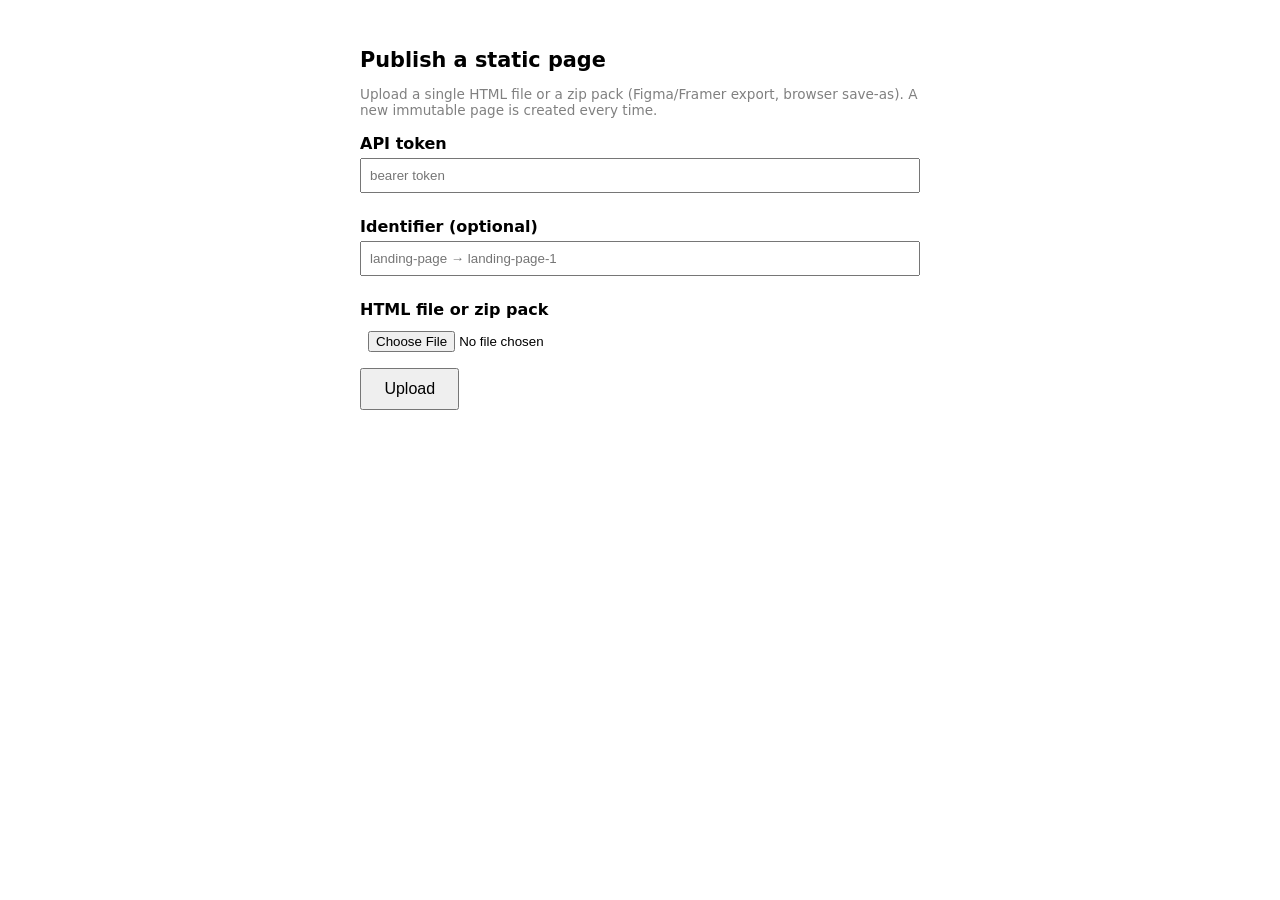
==== internal/serve/static/index.html @ a64ef429 "Page, a static html hosting" ====
<!doctype html>
<html lang="en">
<head>
<meta charset="utf-8">
<meta name="viewport" content="width=device-width, initial-scale=1">
<title>Static pages — upload</title>
<style>
  :root { color-scheme: light dark; }
  body { font-family: -apple-system, system-ui, sans-serif; max-width: 560px;
         margin: 3rem auto; padding: 0 1rem; }
  h1 { font-size: 1.3rem; }
  label { display: block; margin: 1rem 0 .3rem; font-weight: 600; }
  input[type=text], input[type=file] { width: 100%; box-sizing: border-box;
         padding: .5rem; margin-bottom: .5rem; }
  button { padding: .6rem 1.4rem; font-size: 1rem; cursor: pointer; }
  #result { margin-top: 1.5rem; padding: 1rem; border-radius: 6px; display: none; }
  .ok { background: #e6f6e6; } .err { background: #fbe9e9; }
  .hint { color: gray; font-size: .85rem; }
</style>
</head>
<body>
<h1>Publish a static page</h1>
<p class="hint">Upload a single HTML file or a zip pack (Figma/Framer export, browser save-as).
A new immutable page is created every time.</p>

<label for="token">API token</label>
<input type="text" id="token" placeholder="bearer token">

<label for="identifier">Identifier (optional)</label>
<input type="text" id="identifier" placeholder="landing-page → landing-page-1">

<label for="file">HTML file or zip pack</label>
<input type="file" id="file" accept=".html,.htm,.zip">

<button id="go">Upload</button>
<div id="result"></div>

<script>
const $ = id => document.getElementById(id);
const result = $("result");
$("token").value = localStorage.getItem("sp-token") || "";
$("go").onclick = async () => {
  const token = $("token").value.trim();
  localStorage.setItem("sp-token", token);
  const file = $("file").files[0];
  result.className = ""; result.style.display = "block";
  if (!file) { result.classList.add("err"); result.textContent = "Choose a file first."; return; }
  const fd = new FormData();
  fd.append("file", file);
  if ($("identifier").value.trim()) fd.append("identifier", $("identifier").value.trim());
  $("go").disabled = true; $("go").textContent = "Uploading…";
  try {
    const res = await fetch("/api/pages", {
      method: "POST",
      headers: { "Authorization": "Bearer " + token },
      body: fd,
    });
    const body = await res.json().catch(() => ({}));
    if (res.status === 201) {
      result.classList.add("ok");
      result.innerHTML = "Published: <a href='" + body.url + "'>" + body.slug + "</a>";
    } else {
      result.classList.add("err");
      result.textContent = "Error " + res.status + ": " + (body.error || res.statusText || "upload failed");
    }
  } catch (e) {
    result.classList.add("err"); result.textContent = "Upload failed: " + e;
  } finally {
    $("go").disabled = false; $("go").textContent = "Upload";
  }
};
</script>
</body>
</html>
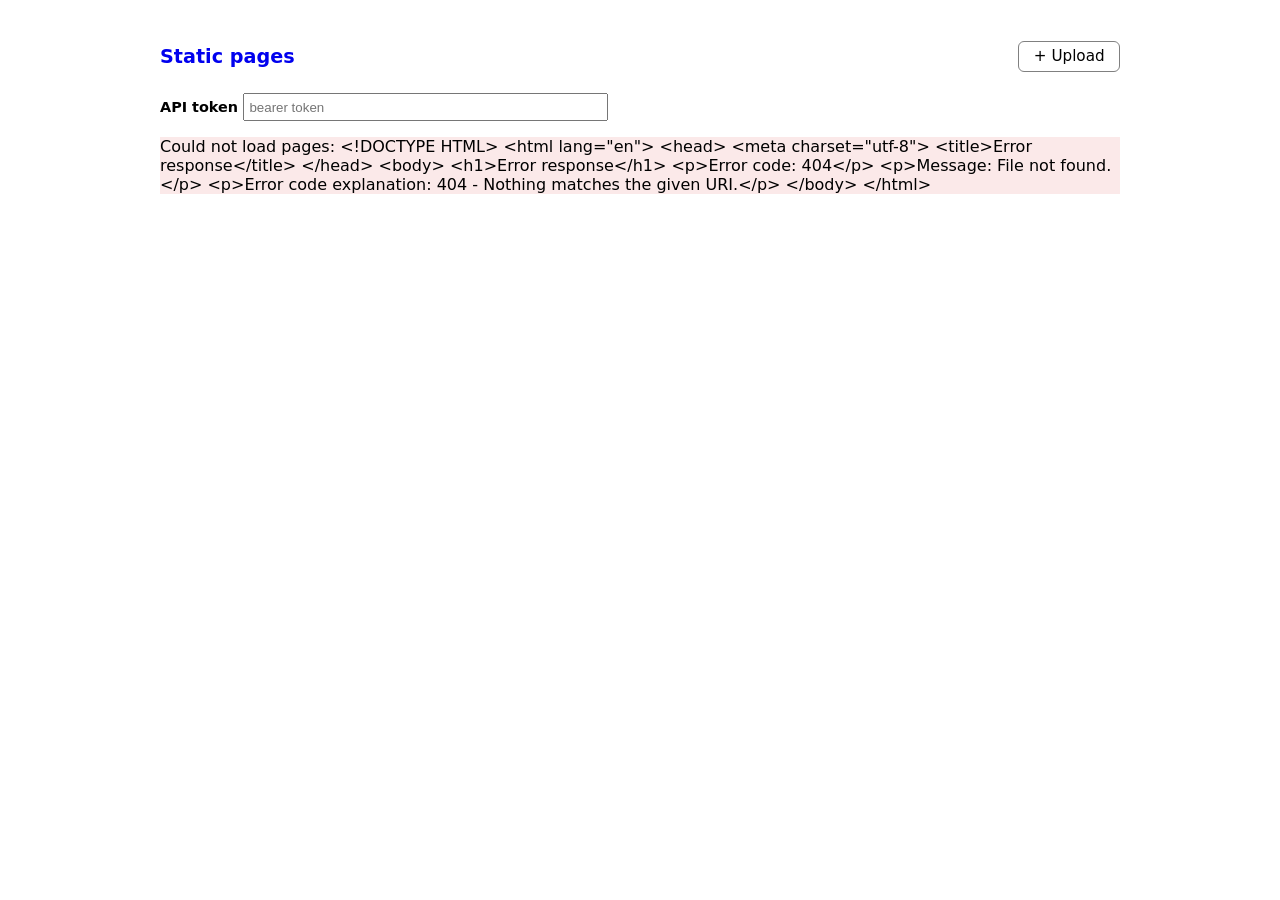
==== commit 59ad7f10: "feat: page management — list/delete APIs, delete lifecycle, management UI - GET /api/pages: paginate" ====
--- a/internal/serve/static/index.html
+++ b/internal/serve/static/index.html
@@ -3,72 +3,341 @@
 <head>
 <meta charset="utf-8">
 <meta name="viewport" content="width=device-width, initial-scale=1">
-<title>Static pages — upload</title>
+<title>Static pages — manage</title>
 <style>
   :root { color-scheme: light dark; }
-  body { font-family: -apple-system, system-ui, sans-serif; max-width: 560px;
-         margin: 3rem auto; padding: 0 1rem; }
-  h1 { font-size: 1.3rem; }
+  body { font-family: -apple-system, system-ui, sans-serif; max-width: 960px;
+         margin: 2rem auto; padding: 0 1rem; }
+  h1 { font-size: 1.2rem; display: inline; }
+  h1 a { text-decoration: none; }
+  header { display: flex; align-items: center; gap: 1rem; flex-wrap: wrap;
+           margin-bottom: .75rem; }
+  header .spacer { flex: 1; }
+  .btn { display: inline-block; padding: .35rem .9rem; font-size: .95rem;
+         cursor: pointer; border: 1px solid gray; border-radius: 6px;
+         background: transparent; color: inherit; text-decoration: none; }
+  .btn.danger { border-color: #c0392b; color: #c0392b; }
+  button:disabled { opacity: .45; cursor: not-allowed; }
+  #authrow { margin: .4rem 0 1rem; font-size: .9rem; }
+  #authrow input { width: 22rem; max-width: 60vw; padding: .3rem; }
+  #authmsg { color: #c0392b; margin-left: .5rem; }
+  #flash { margin: .5rem 0; padding: .6rem 1rem; border-radius: 6px;
+           background: #fbe9e9; color: #7a1f16; display: none; }
+  table { border-collapse: collapse; width: 100%; font-size: .93rem; }
+  th, td { text-align: left; padding: .45rem .6rem; border-bottom: 1px solid #8884; }
+  td.num, th.num { text-align: right; }
+  td.actions { text-align: right; white-space: nowrap; }
+  td.actions .btn { margin-left: .35rem; }
+  .badge { display: inline-block; padding: .1rem .55rem; border-radius: 99px;
+           font-size: .8rem; border: 1px solid #8888; }
+  .badge.live { background: #e6f6e6; border-color: #3a7d3a; color: #1d561d; }
+  .badge.parked { background: #eee; border-color: #888; color: #444; }
+  .badge.transient { background: #fdf3d7; border-color: #b8860b; color: #7a5a07; }
+  .muted { color: gray; font-size: .85rem; }
+  .err { background: #fbe9e9; }
+  .ok { background: #e6f6e6; }
+  #result { margin-top: 1.25rem; padding: 1rem; border-radius: 6px; display: none; }
   label { display: block; margin: 1rem 0 .3rem; font-weight: 600; }
-  input[type=text], input[type=file] { width: 100%; box-sizing: border-box;
-         padding: .5rem; margin-bottom: .5rem; }
-  button { padding: .6rem 1.4rem; font-size: 1rem; cursor: pointer; }
-  #result { margin-top: 1.5rem; padding: 1rem; border-radius: 6px; display: none; }
-  .ok { background: #e6f6e6; } .err { background: #fbe9e9; }
-  .hint { color: gray; font-size: .85rem; }
+  input[type=text], input[type=file], select { padding: .4rem; }
+  #identifier, #file { width: 100%; box-sizing: border-box; margin-bottom: .5rem; }
+  nav.pager { margin-top: .8rem; display: flex; gap: .75rem; align-items: center; }
+  dl.meta { display: grid; grid-template-columns: max-content 1fr; gap: .25rem 1.25rem; }
+  dl.meta dt { color: gray; }
+  dl.meta dd { margin: 0; }
 </style>
 </head>
 <body>
-<h1>Publish a static page</h1>
-<p class="hint">Upload a single HTML file or a zip pack (Figma/Framer export, browser save-as).
-A new immutable page is created every time.</p>
-
-<label for="token">API token</label>
-<input type="text" id="token" placeholder="bearer token">
-
-<label for="identifier">Identifier (optional)</label>
-<input type="text" id="identifier" placeholder="landing-page → landing-page-1">
-
-<label for="file">HTML file or zip pack</label>
-<input type="file" id="file" accept=".html,.htm,.zip">
-
-<button id="go">Upload</button>
-<div id="result"></div>
+<header>
+  <h1><a href="#/">Static pages</a></h1>
+  <span class="spacer"></span>
+  <a class="btn" href="#/upload">+ Upload</a>
+</header>
+
+<div id="authrow">
+  <label for="token" style="display:inline">API token</label>
+  <input type="text" id="token" placeholder="bearer token" autocomplete="off">
+  <span id="authmsg"></span>
+</div>
+<div id="flash"></div>
+<main id="view"></main>
 
 <script>
-const $ = id => document.getElementById(id);
-const result = $("result");
+const $ = (id) => document.getElementById(id);
+const view = $("view");
+const PAGE_SIZE = 50;
+const TRANSIENT = new Set(["parking", "unparking", "deleting"]);
+let listState = { offset: 0, status: "" };
+
 $("token").value = localStorage.getItem("sp-token") || "";
-$("go").onclick = async () => {
-  const token = $("token").value.trim();
-  localStorage.setItem("sp-token", token);
-  const file = $("file").files[0];
-  result.className = ""; result.style.display = "block";
-  if (!file) { result.classList.add("err"); result.textContent = "Choose a file first."; return; }
-  const fd = new FormData();
-  fd.append("file", file);
-  if ($("identifier").value.trim()) fd.append("identifier", $("identifier").value.trim());
-  $("go").disabled = true; $("go").textContent = "Uploading…";
-  try {
-    const res = await fetch("/api/pages", {
-      method: "POST",
-      headers: { "Authorization": "Bearer " + token },
-      body: fd,
-    });
-    const body = await res.json().catch(() => ({}));
-    if (res.status === 201) {
-      result.classList.add("ok");
-      result.innerHTML = "Published: <a href='" + body.url + "'>" + body.slug + "</a>";
-    } else {
-      result.classList.add("err");
-      result.textContent = "Error " + res.status + ": " + (body.error || res.statusText || "upload failed");
-    }
-  } catch (e) {
-    result.classList.add("err"); result.textContent = "Upload failed: " + e;
-  } finally {
-    $("go").disabled = false; $("go").textContent = "Upload";
+let authRequired = false;
+$("token").oninput = () => {
+  localStorage.setItem("sp-token", $("token").value.trim());
+  setAuthMsg("");
+  // After a 401 sent us here, entering a token re-loads the current view
+  // so the user isn't left staring at the empty page that prompted them.
+  if (authRequired && $("token").value.trim()) {
+    authRequired = false;
+    route();
   }
 };
+
+function setAuthMsg(msg) { $("authmsg").textContent = msg; }
+function flash(msg) {
+  const el = $("flash");
+  el.textContent = msg;
+  el.style.display = msg ? "block" : "none";
+}
+function esc(s) {
+  return String(s).replace(/[&<>"']/g, (c) => ({
+    "&": "&amp;", "<": "&lt;", ">": "&gt;", '"': "&quot;", "'": "&#39;",
+  }[c]));
+}
+function fmtBytes(n) {
+  if (n < 1024) return n + " B";
+  if (n < 1048576) return (n / 1024).toFixed(1) + " KB";
+  return (n / 1048576).toFixed(1) + " MB";
+}
+function fmtTime(iso) { return new Date(iso).toLocaleString(); }
+
+// api issues the request with the stored token; a 401 prompts for the token
+// instead of rendering an empty view.
+async function api(path, opts = {}) {
+  const headers = Object.assign({}, opts.headers || {});
+  const tok = localStorage.getItem("sp-token");
+  if (tok) headers["Authorization"] = "Bearer " + tok;
+  const res = await fetch(path, Object.assign({}, opts, { headers }));
+  if (res.status === 401) {
+    authRequired = true;
+    setAuthMsg("A valid API token is required.");
+    throw new Error("unauthorized");
+  }
+  return res;
+}
+
+async function errText(res) {
+  const body = await res.text();
+  try { return JSON.parse(body).error || body || res.statusText; }
+  catch { return body || res.statusText; }
+}
+
+function badge(status) {
+  const cls = TRANSIENT.has(status) ? "transient" : status;
+  const suffix = TRANSIENT.has(status) ? "…" : "";
+  return `<span class="badge ${cls}">${esc(status)}${suffix}</span>`;
+}
+
+// actionRow renders the park/unpark/delete buttons for a settled page; a page
+// mid-transition shows no actions (nothing can run while it moves). Delete
+// always lands back on the list — the deleted page has no detail to stay on.
+function actionRow(p) {
+  if (TRANSIENT.has(p.status)) return "";
+  const slug = esc(p.slug);
+  const parkBtn = p.status === "live"
+    ? `<button class="btn" data-act="park" data-slug="${slug}">Park</button>` : "";
+  const unparkBtn = p.status === "parked"
+    ? `<button class="btn" data-act="unpark" data-slug="${slug}">Unpark</button>` : "";
+  const delBtn = `<button class="btn danger" data-act="delete" data-slug="${slug}">Delete</button>`;
+  return parkBtn + unparkBtn + delBtn;
+}
+
+// bindActions wires the data-act buttons inside el. Park/unpark refresh the
+// view from the API response; delete confirms first, then navigates per
+// data-after. Conflicts (409) surface their message instead of failing mute.
+function bindActions(el, refresh) {
+  el.querySelectorAll("button[data-act]").forEach((btn) => {
+    btn.onclick = async () => {
+      const slug = btn.dataset.slug;
+      const act = btn.dataset.act;
+      flash("");
+      btn.disabled = true;
+      try {
+        if (act === "delete") {
+          if (!confirm(`Delete ${slug} permanently? Its pages, assets and metadata are removed.`)) {
+            btn.disabled = false;
+            return;
+          }
+          const res = await api("/api/pages/" + encodeURIComponent(slug), { method: "DELETE" });
+          if (!res.ok) throw new Error(await errText(res));
+          // Same-hash assignment doesn't fire hashchange: only navigate
+          // when it actually changes, else re-render in place.
+          if (location.hash === "#/" || location.hash === "") route();
+          else location.hash = "#/";
+          return;
+        }
+        const res = await api(`/api/pages/${encodeURIComponent(slug)}/${act}`, { method: "POST" });
+        if (!res.ok) throw new Error(await errText(res));
+        await refresh();
+      } catch (e) {
+        flash("Error: " + e.message);
+        btn.disabled = false;
+      }
+    };
+  });
+}
+
+async function renderList() {
+  view.innerHTML = "<p class='muted'>Loading…</p>";
+  const q = new URLSearchParams({ limit: PAGE_SIZE });
+  if (listState.offset) q.set("offset", listState.offset);
+  if (listState.status) q.set("status", listState.status);
+  let data;
+  try {
+    const res = await api("/api/pages?" + q.toString());
+    if (!res.ok) throw new Error(await errText(res));
+    data = await res.json();
+    setAuthMsg("");
+  } catch (e) {
+    if (e.message === "unauthorized") { view.innerHTML = ""; return; }
+    view.innerHTML = `<p class="err">Could not load pages: ${esc(e.message)}</p>`;
+    return;
+  }
+
+  const rows = data.pages.map((p) => `
+    <tr>
+      <td><a href="#/p/${esc(encodeURIComponent(p.slug))}">${esc(p.slug)}</a>
+          <div class="muted">${esc(p.identifier)}</div></td>
+      <td>${badge(p.status)}</td>
+      <td class="num">${fmtBytes(p.total_bytes)}</td>
+      <td class="num">${p.asset_count}</td>
+      <td>${fmtTime(p.created_at)}</td>
+      <td class="actions">
+        ${p.status === "live" ? `<a class="btn" href="${esc(p.url)}" target="_blank">Open</a>` : ""}
+        ${actionRow(p)}
+      </td>
+    </tr>`).join("");
+
+  const from = data.total === 0 ? 0 : listState.offset + 1;
+  const to = Math.min(listState.offset + PAGE_SIZE, data.total);
+  view.innerHTML = `
+    <p>
+      <label for="statusfilter" style="display:inline">Status</label>
+      <select id="statusfilter">
+        ${["", "live", "parked", "parking", "unparking", "deleting"].map((s) =>
+          `<option value="${s}" ${s === listState.status ? "selected" : ""}>${s || "all"}</option>`).join("")}
+      </select>
+    </p>
+    <table>
+      <thead><tr><th>Page</th><th>Status</th><th class="num">Size</th>
+        <th class="num">Assets</th><th>Created</th><th></th></tr></thead>
+      <tbody>${rows || `<tr><td colspan="6" class="muted">No pages${listState.status ? " with this status" : ""} yet. Upload one!</td></tr>`}</tbody>
+    </table>
+    <nav class="pager">
+      <button class="btn" id="prev" ${listState.offset === 0 ? "disabled" : ""}>‹ Prev</button>
+      <button class="btn" id="next" ${to >= data.total ? "disabled" : ""}>Next ›</button>
+      <span class="muted">Showing ${from}–${to} of ${data.total}</span>
+    </nav>`;
+
+  $("statusfilter").onchange = (e) => {
+    listState = { offset: 0, status: e.target.value };
+    renderList();
+  };
+  $("prev").onclick = () => { listState.offset = Math.max(0, listState.offset - PAGE_SIZE); renderList(); };
+  $("next").onclick = () => { listState.offset += PAGE_SIZE; renderList(); };
+  bindActions(view, renderList);
+}
+
+async function renderDetail(slug) {
+  view.innerHTML = "<p class='muted'>Loading…</p>";
+  let data;
+  try {
+    const res = await api("/api/pages/" + encodeURIComponent(slug));
+    if (!res.ok) throw new Error(await errText(res));
+    data = await res.json();
+    setAuthMsg("");
+  } catch (e) {
+    if (e.message === "unauthorized") { view.innerHTML = ""; return; }
+    view.innerHTML = `<p class="err">Could not load ${esc(slug)}: ${esc(e.message)}</p>
+      <p><a href="#/">← Back to list</a></p>`;
+    return;
+  }
+
+  const assets = (data.assets || []).map((a) => `
+    <tr>
+      <td>${esc(a.path)}</td>
+      <td>${badge(a.status)}</td>
+      <td>${esc(a.content_type)}</td>
+      <td class="num">${fmtBytes(a.bytes)}</td>
+      <td class="muted">${esc(a.source_url)}</td>
+    </tr>`).join("");
+
+  view.innerHTML = `
+    <p><a href="#/">← Back to list</a></p>
+    <h2 style="margin-bottom:.25rem">${esc(data.slug)}</h2>
+    <p>${badge(data.status)}
+       ${data.status === "live" ? ` · <a href="${esc(data.url)}" target="_blank">open ${esc(data.url)}</a>` : ""}
+       ${data.status === "parked" ? " · page is parked and not being served" : ""}</p>
+    <dl class="meta">
+      <dt>Identifier</dt><dd>${esc(data.identifier)}</dd>
+      <dt>Created</dt><dd>${fmtTime(data.created_at)}</dd>
+      <dt>Total size</dt><dd>${fmtBytes(data.total_bytes)} across ${data.asset_count} assets</dd>
+    </dl>
+    <p>${actionRow(data) || "<span class='muted'>A transition is in progress for this page.</span>"}</p>
+    <h3>Manifest</h3>
+    <table>
+      <thead><tr><th>Path</th><th>Status</th><th>Type</th><th class="num">Size</th><th>Source</th></tr></thead>
+      <tbody>${assets || `<tr><td colspan="5" class="muted">No assets.</td></tr>`}</tbody>
+    </table>`;
+
+  bindActions(view, () => renderDetail(slug));
+}
+
+function renderUpload() {
+  view.innerHTML = `
+    <h2>Publish a static page</h2>
+    <p class="muted">Upload a single HTML file or a zip pack (Figma/Framer export, browser save-as).
+A new immutable page is created every time.</p>
+    <label for="identifier">Identifier (optional)</label>
+    <input type="text" id="identifier" placeholder="landing-page → landing-page-1">
+    <label for="file">HTML file or zip pack</label>
+    <input type="file" id="file" accept=".html,.htm,.zip">
+    <button id="go" class="btn">Upload</button>
+    <div id="result"></div>`;
+
+  const result = $("result");
+  $("go").onclick = async () => {
+    const file = $("file").files[0];
+    result.className = ""; result.style.display = "block";
+    if (!file) { result.classList.add("err"); result.textContent = "Choose a file first."; return; }
+    const fd = new FormData();
+    fd.append("file", file);
+    const ident = $("identifier").value.trim();
+    if (ident) fd.append("identifier", ident);
+    const go = $("go");
+    go.disabled = true; go.textContent = "Uploading…";
+    try {
+      const res = await api("/api/pages", { method: "POST", body: fd });
+      const body = await res.json().catch(() => ({}));
+      if (res.status === 201) {
+        result.classList.add("ok");
+        result.innerHTML = `Published: <a href='${esc(body.url)}' target="_blank">${esc(body.slug)}</a> — <a href="#/p/${esc(encodeURIComponent(body.slug))}">details</a>`;
+      } else {
+        result.classList.add("err");
+        result.textContent = "Error " + res.status + ": " + (body.error || res.statusText || "upload failed");
+      }
+    } catch (e) {
+      if (e.message === "unauthorized") {
+        result.classList.add("err");
+        result.textContent = "Enter a valid API token first.";
+      } else {
+        result.classList.add("err");
+        result.textContent = "Upload failed: " + e;
+      }
+    } finally {
+      go.disabled = false; go.textContent = "Upload";
+    }
+  };
+}
+
+function route() {
+  flash("");
+  const h = location.hash || "#/";
+  const m = h.match(/^#\/p\/([^/]+)$/);
+  if (m) renderDetail(decodeURIComponent(m[1]));
+  else if (h === "#/upload") renderUpload();
+  else renderList();
+}
+window.addEventListener("hashchange", route);
+route();
 </script>
 </body>
 </html>
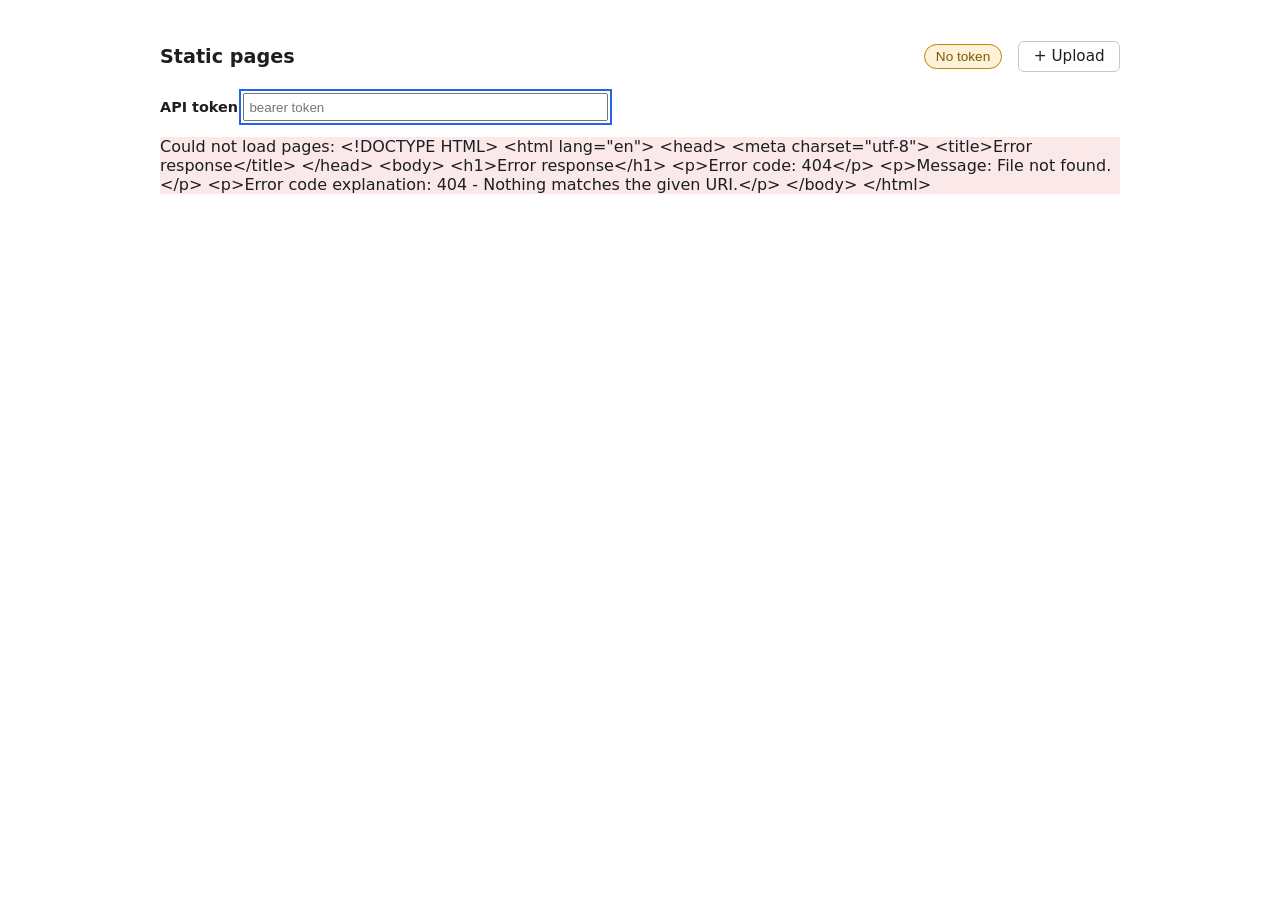
==== commit 8d4e1d3b: "feat: admin UI polish — ingest risk legible, token chip, light theme, drop zone" ====
--- a/internal/serve/static/index.html
+++ b/internal/serve/static/index.html
@@ -5,44 +5,100 @@
 <meta name="viewport" content="width=device-width, initial-scale=1">
 <title>Static pages — manage</title>
 <style>
-  :root { color-scheme: light dark; }
+  /* Light theme is pinned (D1): the palette below is hardcoded light, so a
+     dark-canvas browser would otherwise render a half-dark page. */
+  :root {
+    color-scheme: light;
+    --accent: #2563eb;
+    --accent-hover: #1d4ed8;
+    --bg: #ffffff;
+    --text: #1c1e21;
+    --muted: #555b63;
+    --border: #e3e5e8;
+    --border-strong: #c3c8cf;
+    --hover: #f4f6f8;
+    --focus: #2563eb;
+    --ok-bg: #e4f3e6; --ok-border: #3a7d3a; --ok-text: #1d5620;
+    --neutral-bg: #ecedee; --neutral-border: #9ba1a8; --neutral-text: #494f56;
+    --warn-bg: #fdf1d7; --warn-border: #b8860b; --warn-text: #7a5a07;
+    --err-bg: #fbe9e9; --err-text: #7a1f16;
+  }
   body { font-family: -apple-system, system-ui, sans-serif; max-width: 960px;
-         margin: 2rem auto; padding: 0 1rem; }
+         margin: 2rem auto; padding: 0 1rem;
+         background: var(--bg); color: var(--text); }
   h1 { font-size: 1.2rem; display: inline; }
-  h1 a { text-decoration: none; }
+  h1 a { text-decoration: none; color: inherit; }
+  a { color: var(--accent); }
+  a:visited { color: var(--accent); }
+  a:hover { color: var(--accent-hover); }
   header { display: flex; align-items: center; gap: 1rem; flex-wrap: wrap;
            margin-bottom: .75rem; }
   header .spacer { flex: 1; }
   .btn { display: inline-block; padding: .35rem .9rem; font-size: .95rem;
-         cursor: pointer; border: 1px solid gray; border-radius: 6px;
-         background: transparent; color: inherit; text-decoration: none; }
+         cursor: pointer; border: 1px solid var(--border-strong);
+         border-radius: 6px; background: transparent; color: inherit;
+         text-decoration: none; }
+  .btn:hover { background: var(--hover); }
+  .btn:active { background: var(--border); }
   .btn.danger { border-color: #c0392b; color: #c0392b; }
+  .btn.danger:hover { background: var(--err-bg); }
   button:disabled { opacity: .45; cursor: not-allowed; }
+  :focus-visible { outline: 2px solid var(--focus); outline-offset: 2px; }
+  .chip { padding: .25rem .7rem; font-size: .85rem; border-radius: 99px;
+          border: 1px solid var(--border-strong); background: transparent;
+          color: var(--muted); cursor: pointer; }
+  .chip:hover { background: var(--hover); }
+  .chip.warn { border-color: var(--warn-border); color: var(--warn-text);
+               background: var(--warn-bg); }
   #authrow { margin: .4rem 0 1rem; font-size: .9rem; }
   #authrow input { width: 22rem; max-width: 60vw; padding: .3rem; }
-  #authmsg { color: #c0392b; margin-left: .5rem; }
+  #authmsg { color: var(--err-text); margin-left: .5rem; }
   #flash { margin: .5rem 0; padding: .6rem 1rem; border-radius: 6px;
-           background: #fbe9e9; color: #7a1f16; display: none; }
+           background: var(--err-bg); color: var(--err-text); display: none; }
+  .tablewrap { overflow-x: auto; }
   table { border-collapse: collapse; width: 100%; font-size: .93rem; }
-  th, td { text-align: left; padding: .45rem .6rem; border-bottom: 1px solid #8884; }
+  th, td { text-align: left; padding: .45rem .6rem; border-bottom: 1px solid var(--border); }
+  tbody tr:hover { background: var(--hover); }
   td.num, th.num { text-align: right; }
   td.actions { text-align: right; white-space: nowrap; }
   td.actions .btn { margin-left: .35rem; }
   .badge { display: inline-block; padding: .1rem .55rem; border-radius: 99px;
-           font-size: .8rem; border: 1px solid #8888; }
-  .badge.live { background: #e6f6e6; border-color: #3a7d3a; color: #1d561d; }
-  .badge.parked { background: #eee; border-color: #888; color: #444; }
-  .badge.transient { background: #fdf3d7; border-color: #b8860b; color: #7a5a07; }
-  .muted { color: gray; font-size: .85rem; }
-  .err { background: #fbe9e9; }
-  .ok { background: #e6f6e6; }
+           font-size: .8rem; border: 1px solid var(--neutral-border);
+           color: var(--neutral-text); }
+  .badge.live { background: var(--ok-bg); border-color: var(--ok-border);
+                color: var(--ok-text); }
+  .badge.parked, .badge.kept-cdn { background: var(--neutral-bg);
+                border-color: var(--neutral-border); color: var(--neutral-text); }
+  /* transient lifecycle states and kept-external share the warning family:
+     both mean "in motion or at risk", everything else is settled (D3) */
+  .badge.transient, .badge.kept-external { background: var(--warn-bg);
+                border-color: var(--warn-border); color: var(--warn-text); }
+  .muted { color: var(--muted); font-size: .85rem; }
+  .note { margin: .5rem 0; padding: .5rem .8rem; border-radius: 6px;
+          background: var(--warn-bg); color: var(--warn-text); font-size: .9rem; }
+  .err { background: var(--err-bg); }
+  .ok { background: var(--ok-bg); }
   #result { margin-top: 1.25rem; padding: 1rem; border-radius: 6px; display: none; }
+  #result .sum { margin-top: .5rem; }
+  #result .sum.warn { color: var(--warn-text); }
   label { display: block; margin: 1rem 0 .3rem; font-weight: 600; }
-  input[type=text], input[type=file], select { padding: .4rem; }
-  #identifier, #file { width: 100%; box-sizing: border-box; margin-bottom: .5rem; }
+  input[type=text], select { padding: .4rem; }
+  #identifier { width: 100%; box-sizing: border-box; margin-bottom: .5rem; }
+  .dropzone { display: block; margin: .25rem 0 0; padding: 1.5rem 1rem;
+              border: 2px dashed var(--border-strong); border-radius: 8px;
+              text-align: center; color: var(--muted); font-weight: normal;
+              cursor: pointer; }
+  .dropzone:hover { border-color: var(--accent); }
+  .dropzone.over { border-color: var(--accent); background: #f0f5ff;
+                   color: var(--text); }
+  .dropzone:focus-within { outline: 2px solid var(--focus); outline-offset: 2px; }
+  .dropzone .chosen { display: block; margin-top: .6rem; color: var(--text);
+                      font-size: .93rem; }
+  .visually-hidden { position: absolute; width: 1px; height: 1px; margin: -1px;
+                     overflow: hidden; clip: rect(0 0 0 0); white-space: nowrap; }
   nav.pager { margin-top: .8rem; display: flex; gap: .75rem; align-items: center; }
   dl.meta { display: grid; grid-template-columns: max-content 1fr; gap: .25rem 1.25rem; }
-  dl.meta dt { color: gray; }
+  dl.meta dt { color: var(--muted); }
   dl.meta dd { margin: 0; }
 </style>
 </head>
@@ -50,10 +106,11 @@
 <header>
   <h1><a href="#/">Static pages</a></h1>
   <span class="spacer"></span>
+  <button id="tokenchip" class="chip" type="button"></button>
   <a class="btn" href="#/upload">+ Upload</a>
 </header>
 
-<div id="authrow">
+<div id="authrow" hidden>
   <label for="token" style="display:inline">API token</label>
   <input type="text" id="token" placeholder="bearer token" autocomplete="off">
   <span id="authmsg"></span>
@@ -68,15 +125,33 @@
 const TRANSIENT = new Set(["parking", "unparking", "deleting"]);
 let listState = { offset: 0, status: "" };
 
+// Token entry is collapsed to a header chip; the input row only opens on
+// demand or when auth actually fails (D5).
+const chip = $("tokenchip");
+function syncAuthChip() {
+  const has = !!localStorage.getItem("sp-token");
+  chip.textContent = has ? "Token set" : "No token";
+  chip.classList.toggle("warn", !has);
+}
+function expandAuth(open) {
+  $("authrow").hidden = !open;
+  if (open) $("token").focus();
+}
+chip.onclick = () => expandAuth($("authrow").hidden);
+
 $("token").value = localStorage.getItem("sp-token") || "";
 let authRequired = false;
+syncAuthChip();
+expandAuth(!$("token").value.trim());
 $("token").oninput = () => {
   localStorage.setItem("sp-token", $("token").value.trim());
+  syncAuthChip();
   setAuthMsg("");
   // After a 401 sent us here, entering a token re-loads the current view
   // so the user isn't left staring at the empty page that prompted them.
+  // authRequired stays set: the first successful call clears it and
+  // collapses the entry; another 401 keeps it open with the message.
   if (authRequired && $("token").value.trim()) {
-    authRequired = false;
     route();
   }
 };
@@ -99,8 +174,27 @@
 }
 function fmtTime(iso) { return new Date(iso).toLocaleString(); }
 
-// api issues the request with the stored token; a 401 prompts for the token
-// instead of rendering an empty view.
+const rtf = new Intl.RelativeTimeFormat(undefined, { numeric: "auto" });
+function fmtRel(iso) {
+  const secs = Math.round((Date.now() - new Date(iso).getTime()) / 1000);
+  if (secs < 45) return "just now";
+  const steps = [[31536000, "year"], [2592000, "month"], [604800, "week"],
+                 [86400, "day"], [3600, "hour"], [60, "minute"]];
+  for (const [limit, unit] of steps) {
+    if (secs >= limit) return rtf.format(-Math.round(secs / limit), unit);
+  }
+  return rtf.format(-1, "minute");
+}
+// relTime renders the relative duration with the absolute datetime as the
+// hover tooltip; times go stale on a long-lived view but every mutation
+// re-renders (D6).
+function relTime(iso) {
+  return `<span title="${esc(fmtTime(iso))}">${esc(fmtRel(iso))}</span>`;
+}
+
+// api issues the request with the stored token; a 401 opens the token entry
+// instead of rendering an empty view. The first successful call after a 401
+// closes it again.
 async function api(path, opts = {}) {
   const headers = Object.assign({}, opts.headers || {});
   const tok = localStorage.getItem("sp-token");
@@ -108,8 +202,14 @@
   const res = await fetch(path, Object.assign({}, opts, { headers }));
   if (res.status === 401) {
     authRequired = true;
+    expandAuth(true);
     setAuthMsg("A valid API token is required.");
     throw new Error("unauthorized");
+  }
+  if (authRequired) {
+    authRequired = false;
+    expandAuth(false);
+    setAuthMsg("");
   }
   return res;
 }
@@ -192,14 +292,16 @@
     return;
   }
 
+  // The identifier only repeats what the slug already says in the common
+  // case — show it when it differs.
   const rows = data.pages.map((p) => `
     <tr>
       <td><a href="#/p/${esc(encodeURIComponent(p.slug))}">${esc(p.slug)}</a>
-          <div class="muted">${esc(p.identifier)}</div></td>
+          ${p.identifier !== p.slug ? `<div class="muted">${esc(p.identifier)}</div>` : ""}</td>
       <td>${badge(p.status)}</td>
       <td class="num">${fmtBytes(p.total_bytes)}</td>
       <td class="num">${p.asset_count}</td>
-      <td>${fmtTime(p.created_at)}</td>
+      <td>${relTime(p.created_at)}</td>
       <td class="actions">
         ${p.status === "live" ? `<a class="btn" href="${esc(p.url)}" target="_blank">Open</a>` : ""}
         ${actionRow(p)}
@@ -208,6 +310,9 @@
 
   const from = data.total === 0 ? 0 : listState.offset + 1;
   const to = Math.min(listState.offset + PAGE_SIZE, data.total);
+  const emptyRow = listState.status
+    ? `<tr><td colspan="6" class="muted">No pages with this status.</td></tr>`
+    : `<tr><td colspan="6"><a class="btn" href="#/upload">+ Upload your first page</a></td></tr>`;
   view.innerHTML = `
     <p>
       <label for="statusfilter" style="display:inline">Status</label>
@@ -216,11 +321,13 @@
           `<option value="${s}" ${s === listState.status ? "selected" : ""}>${s || "all"}</option>`).join("")}
       </select>
     </p>
+    <div class="tablewrap">
     <table>
       <thead><tr><th>Page</th><th>Status</th><th class="num">Size</th>
         <th class="num">Assets</th><th>Created</th><th></th></tr></thead>
-      <tbody>${rows || `<tr><td colspan="6" class="muted">No pages${listState.status ? " with this status" : ""} yet. Upload one!</td></tr>`}</tbody>
+      <tbody>${rows || emptyRow}</tbody>
     </table>
+    </div>
     <nav class="pager">
       <button class="btn" id="prev" ${listState.offset === 0 ? "disabled" : ""}>‹ Prev</button>
       <button class="btn" id="next" ${to >= data.total ? "disabled" : ""}>Next ›</button>
@@ -251,14 +358,21 @@
     return;
   }
 
+  // kept-external is the accepted-compromise status: it must read as a risk,
+  // not as a settled state (D3). Unstored assets report 0 bytes — an em dash
+  // instead of a misleading "0 B".
   const assets = (data.assets || []).map((a) => `
     <tr>
       <td>${esc(a.path)}</td>
       <td>${badge(a.status)}</td>
       <td>${esc(a.content_type)}</td>
-      <td class="num">${fmtBytes(a.bytes)}</td>
+      <td class="num">${a.bytes > 0 ? fmtBytes(a.bytes) : "—"}</td>
       <td class="muted">${esc(a.source_url)}</td>
     </tr>`).join("");
+  const externals = (data.assets || []).filter((a) => a.status === "kept-external").length;
+  const note = externals
+    ? `<p class="note">${externals} asset${externals > 1 ? "s" : ""} still load${externals > 1 ? "" : "s"} from the original site and may break or leak requests.</p>`
+    : "";
 
   view.innerHTML = `
     <p><a href="#/">← Back to list</a></p>
@@ -268,15 +382,18 @@
        ${data.status === "parked" ? " · page is parked and not being served" : ""}</p>
     <dl class="meta">
       <dt>Identifier</dt><dd>${esc(data.identifier)}</dd>
-      <dt>Created</dt><dd>${fmtTime(data.created_at)}</dd>
+      <dt>Created</dt><dd>${relTime(data.created_at)}</dd>
       <dt>Total size</dt><dd>${fmtBytes(data.total_bytes)} across ${data.asset_count} assets</dd>
     </dl>
     <p>${actionRow(data) || "<span class='muted'>A transition is in progress for this page.</span>"}</p>
     <h3>Manifest</h3>
+    <div class="tablewrap">
     <table>
-      <thead><tr><th>Path</th><th>Status</th><th>Type</th><th class="num">Size</th><th>Source</th></tr></thead>
+      <thead><tr><th>Path</th><th>Storage</th><th>Type</th><th class="num">Size</th><th>Source</th></tr></thead>
       <tbody>${assets || `<tr><td colspan="5" class="muted">No assets.</td></tr>`}</tbody>
-    </table>`;
+    </table>
+    </div>
+    ${note}`;
 
   bindActions(view, () => renderDetail(slug));
 }
@@ -289,11 +406,45 @@
     <label for="identifier">Identifier (optional)</label>
     <input type="text" id="identifier" placeholder="landing-page → landing-page-1">
     <label for="file">HTML file or zip pack</label>
-    <input type="file" id="file" accept=".html,.htm,.zip">
+    <label class="dropzone" id="dropzone" for="file">
+      <strong>Drop an HTML file or zip pack here</strong><br>
+      or click to browse
+      <input type="file" id="file" class="visually-hidden" accept=".html,.htm,.zip">
+      <span class="chosen" id="chosen"></span>
+    </label>
     <button id="go" class="btn">Upload</button>
     <div id="result"></div>`;
 
   const result = $("result");
+  const dropzone = $("dropzone");
+  // Client-side extension check is a hint, not the validator — the server
+  // decides. A rejected file never reaches a request (D7).
+  const validName = (f) => /\.(html|htm|zip)$/i.test(f.name);
+  function showChosen(f) {
+    $("chosen").textContent = f ? `${f.name} — ${fmtBytes(f.size)}` : "";
+  }
+  function setFile(f) {
+    if (!f) return;
+    if (!validName(f)) {
+      showChosen(null);
+      $("file").value = "";
+      result.className = "err"; result.style.display = "block";
+      result.textContent = `Unsupported file type: ${f.name}. Use .html, .htm or .zip.`;
+      return;
+    }
+    result.className = ""; result.style.display = "none";
+    const dt = new DataTransfer();
+    dt.items.add(f);
+    $("file").files = dt.files;
+    showChosen(f);
+  }
+  $("file").onchange = () => setFile($("file").files[0]);
+  ["dragenter", "dragover"].forEach((ev) =>
+    dropzone.addEventListener(ev, (e) => { e.preventDefault(); dropzone.classList.add("over"); }));
+  ["dragleave", "drop"].forEach((ev) =>
+    dropzone.addEventListener(ev, (e) => { e.preventDefault(); dropzone.classList.remove("over"); }));
+  dropzone.addEventListener("drop", (e) => setFile(e.dataTransfer.files[0]));
+
   $("go").onclick = async () => {
     const file = $("file").files[0];
     result.className = ""; result.style.display = "block";
@@ -308,8 +459,20 @@
       const res = await api("/api/pages", { method: "POST", body: fd });
       const body = await res.json().catch(() => ({}));
       if (res.status === 201) {
+        // The 201 response carries the ingest counts (upload.go); surface
+        // them here so kept-external doesn't hide until someone opens the
+        // detail view (D8).
         result.classList.add("ok");
-        result.innerHTML = `Published: <a href='${esc(body.url)}' target="_blank">${esc(body.slug)}</a> — <a href="#/p/${esc(encodeURIComponent(body.slug))}">details</a>`;
+        const a = body.assets || {};
+        const parts = [];
+        if (a.baked) parts.push(a.baked + " baked");
+        if (a.local) parts.push(a.local + " local");
+        if (a.kept_cdn) parts.push(a.kept_cdn + " kept on CDN");
+        if (a.kept_external) parts.push(a.kept_external + " kept external");
+        const sum = parts.length
+          ? `<div class="sum${a.kept_external ? " warn" : ""}">Assets: ${parts.join(", ")}</div>`
+          : "";
+        result.innerHTML = `Published: <a href='${esc(body.url)}' target="_blank">${esc(body.slug)}</a> — <a href="#/p/${esc(encodeURIComponent(body.slug))}">details</a>${sum}`;
       } else {
         result.classList.add("err");
         result.textContent = "Error " + res.status + ": " + (body.error || res.statusText || "upload failed");
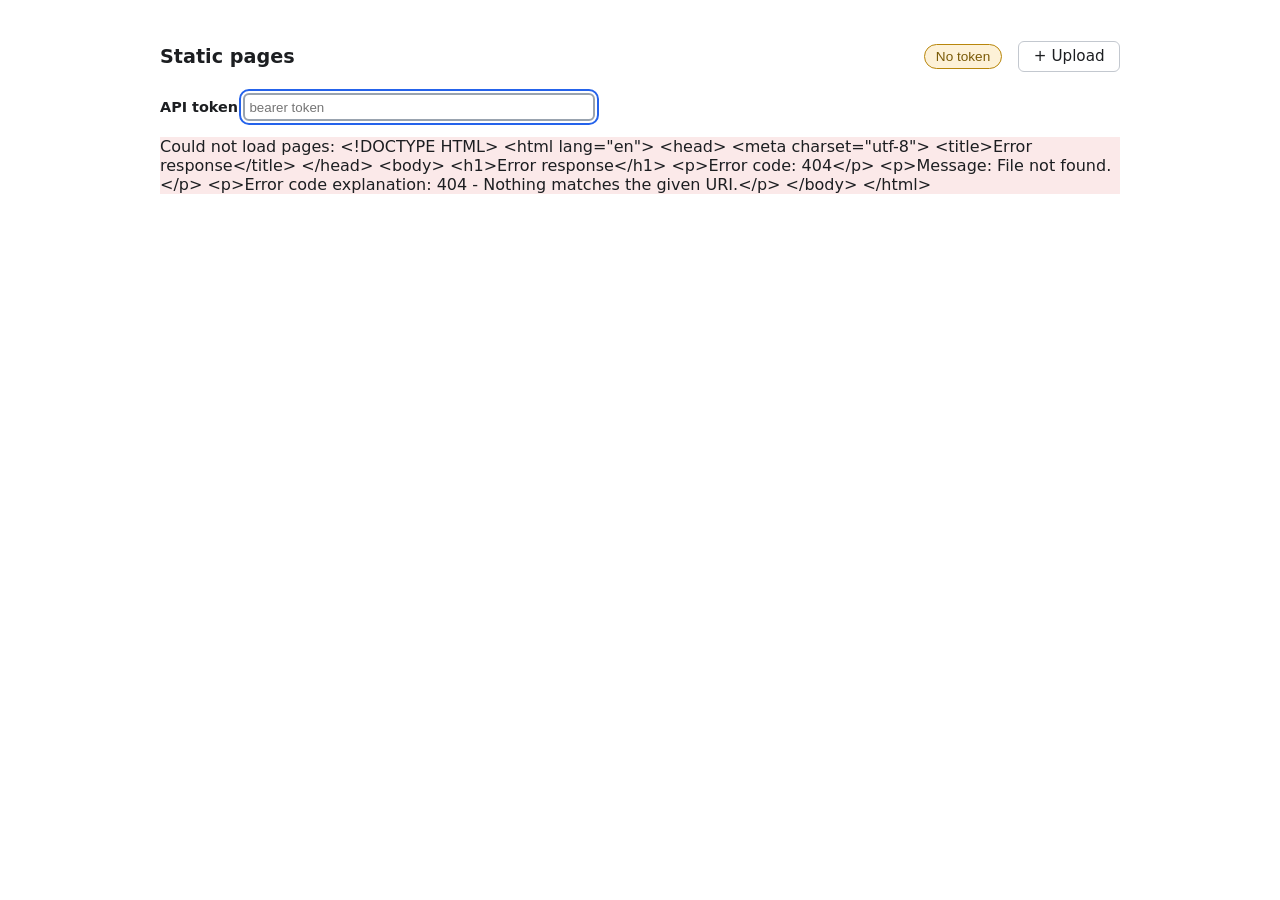
==== commit 818ff4c0: "feat: rework upload view into a one-surface source card One card holds both sources: a drop layer an" ====
--- a/internal/serve/static/index.html
+++ b/internal/serve/static/index.html
@@ -42,6 +42,10 @@
   .btn:active { background: var(--border); }
   .btn.danger { border-color: #c0392b; color: #c0392b; }
   .btn.danger:hover { background: var(--err-bg); }
+  .btn.primary { background: var(--accent); border-color: var(--accent);
+                 color: #fff; font-weight: 600; }
+  .btn.primary:hover:not(:disabled) { background: var(--accent-hover); }
+  #go { margin-top: 1.25rem; width: 100%; font-size: 1rem; padding: .6rem; }
   button:disabled { opacity: .45; cursor: not-allowed; }
   :focus-visible { outline: 2px solid var(--focus); outline-offset: 2px; }
   .chip { padding: .25rem .7rem; font-size: .85rem; border-radius: 99px;
@@ -82,18 +86,49 @@
   #result .sum { margin-top: .5rem; }
   #result .sum.warn { color: var(--warn-text); }
   label { display: block; margin: 1rem 0 .3rem; font-weight: 600; }
-  input[type=text], select { padding: .4rem; }
-  #identifier { width: 100%; box-sizing: border-box; margin-bottom: .5rem; }
-  .dropzone { display: block; margin: .25rem 0 0; padding: 1.5rem 1rem;
-              border: 2px dashed var(--border-strong); border-radius: 8px;
-              text-align: center; color: var(--muted); font-weight: normal;
-              cursor: pointer; }
-  .dropzone:hover { border-color: var(--accent); }
-  .dropzone.over { border-color: var(--accent); background: #f0f5ff;
-                   color: var(--text); }
-  .dropzone:focus-within { outline: 2px solid var(--focus); outline-offset: 2px; }
-  .dropzone .chosen { display: block; margin-top: .6rem; color: var(--text);
-                      font-size: .93rem; }
+  input[type=text], select { padding: .5rem .7rem; border: 2px solid #99a3af;
+                             border-radius: 6px; box-sizing: border-box; }
+  .unresolved { margin: .6rem 0 0; padding-left: 1.25rem;
+                word-break: break-all; text-align: left; }
+  /* One-surface source card (one-surface-upload-ui D1): drop layer on top,
+     URL input as the footer. The URL input is a DOM sibling of the file
+     label, not a child — a label forwards clicks to its target, so nesting
+     would open the file picker on every click into the URL field (D3). */
+  .srccard { border: 1px solid var(--border-strong); border-radius: 10px;
+             overflow: hidden; background: var(--bg);
+             box-shadow: 0 1px 3px rgba(0,0,0,.06); }
+  .srccard .drop { display: block; padding: 3rem 1rem; text-align: center;
+                   cursor: pointer; background: var(--hover); }
+  .srccard .drop.over { background: #eef4ff;
+                        box-shadow: inset 0 0 0 2px var(--accent); }
+  .srccard .drop:focus-within { outline: 2px solid var(--focus); outline-offset: 2px; }
+  .srccard .drop .icon { font-size: 2rem; margin-bottom: .5rem; }
+  .srccard .drop .big { font-weight: 700; font-size: 1.05rem; }
+  .srccard .drop .sub { color: var(--muted); margin-top: .3rem; font-size: .9rem; }
+  .srccard .footer { border-top: 1px solid var(--border); padding: .8rem 1rem; }
+  .srccard .footer.dimmed { background: var(--hover); }
+  .srccard .row { display: flex; align-items: center; gap: .5rem; }
+  .srccard .row .link { font-size: 1.05rem; }
+  .srccard .row input { flex: 1; }
+  /* The summary chip always shows the one source Publish will send
+     (one-surface-upload-ui D2). */
+  .source { display: flex; align-items: center; gap: .6rem;
+            padding: .7rem .9rem; border: 1px solid var(--ok-border);
+            background: var(--ok-bg); color: var(--ok-text);
+            border-radius: 8px; font-size: .95rem; text-align: left; }
+  .source .name { font-weight: 600; word-break: break-all; }
+  .source .size { color: var(--muted); font-weight: normal; white-space: nowrap; }
+  .source .clear { margin-left: auto; border: none; background: none;
+                   cursor: pointer; color: inherit; font-size: 1rem;
+                   padding: .1rem .4rem; border-radius: 4px; }
+  .source .clear:hover { background: rgba(0,0,0,.08); }
+  .below { margin-top: 1.25rem; }
+  .below input[type=text] { width: 100%; }
+  .preview { margin-top: .4rem; font-size: .85rem; color: var(--muted); }
+  .preview code { background: var(--hover); padding: .1rem .4rem;
+                  border-radius: 4px; color: var(--text); }
+  .preview .warn { color: var(--warn-text); }
+  .ferr { margin-top: .35rem; font-size: .85rem; color: var(--err-text); }
   .visually-hidden { position: absolute; width: 1px; height: 1px; margin: -1px;
                      overflow: hidden; clip: rect(0 0 0 0); white-space: nowrap; }
   nav.pager { margin-top: .8rem; display: flex; gap: .75rem; align-items: center; }
@@ -102,7 +137,7 @@
   dl.meta dd { margin: 0; }
 </style>
 </head>
-<body>
+<body data-auth-mode="token">
 <header>
   <h1><a href="#/">Static pages</a></h1>
   <span class="spacer"></span>
@@ -126,7 +161,11 @@
 let listState = { offset: 0, status: "" };
 
 // Token entry is collapsed to a header chip; the input row only opens on
-// demand or when auth actually fails (D5).
+// demand or when auth actually fails (D5). The chip exists only in token
+// mode: none mode needs no credentials, and oidc mode's browser flow
+// redirects to /login instead (auth-modes D8).
+const AUTH_MODE = document.body.dataset.authMode || "token";
+let authRequired = false;
 const chip = $("tokenchip");
 function syncAuthChip() {
   const has = !!localStorage.getItem("sp-token");
@@ -137,24 +176,26 @@
   $("authrow").hidden = !open;
   if (open) $("token").focus();
 }
-chip.onclick = () => expandAuth($("authrow").hidden);
-
-$("token").value = localStorage.getItem("sp-token") || "";
-let authRequired = false;
-syncAuthChip();
-expandAuth(!$("token").value.trim());
-$("token").oninput = () => {
-  localStorage.setItem("sp-token", $("token").value.trim());
+if (AUTH_MODE === "token") {
+  chip.onclick = () => expandAuth($("authrow").hidden);
+  $("token").value = localStorage.getItem("sp-token") || "";
   syncAuthChip();
-  setAuthMsg("");
-  // After a 401 sent us here, entering a token re-loads the current view
-  // so the user isn't left staring at the empty page that prompted them.
-  // authRequired stays set: the first successful call clears it and
-  // collapses the entry; another 401 keeps it open with the message.
-  if (authRequired && $("token").value.trim()) {
-    route();
-  }
-};
+  expandAuth(!$("token").value.trim());
+  $("token").oninput = () => {
+    localStorage.setItem("sp-token", $("token").value.trim());
+    syncAuthChip();
+    setAuthMsg("");
+    // After a 401 sent us here, entering a token re-loads the current view
+    // so the user isn't left staring at the empty page that prompted them.
+    // authRequired stays set: the first successful call clears it and
+    // collapses the entry; another 401 keeps it open with the message.
+    if (authRequired && $("token").value.trim()) {
+      route();
+    }
+  };
+} else {
+  chip.hidden = true;
+}
 
 function setAuthMsg(msg) { $("authmsg").textContent = msg; }
 function flash(msg) {
@@ -192,15 +233,20 @@
   return `<span title="${esc(fmtTime(iso))}">${esc(fmtRel(iso))}</span>`;
 }
 
-// api issues the request with the stored token; a 401 opens the token entry
-// instead of rendering an empty view. The first successful call after a 401
-// closes it again.
+// api issues the request with the stored token (token mode) or the session
+// cookie (oidc mode), always carrying the CSRF header the oidc mode's
+// state-changing rules require. A 401 opens the token entry in token mode
+// and navigates to /login in oidc mode.
 async function api(path, opts = {}) {
-  const headers = Object.assign({}, opts.headers || {});
+  const headers = Object.assign({ "X-Requested-With": "page-ui" }, opts.headers || {});
   const tok = localStorage.getItem("sp-token");
   if (tok) headers["Authorization"] = "Bearer " + tok;
   const res = await fetch(path, Object.assign({}, opts, { headers }));
   if (res.status === 401) {
+    if (AUTH_MODE === "oidc") {
+      location.href = "/login";
+      throw new Error("unauthorized");
+    }
     authRequired = true;
     expandAuth(true);
     setAuthMsg("A valid API token is required.");
@@ -398,66 +444,166 @@
   bindActions(view, () => renderDetail(slug));
 }
 
+// The upload view is one source card (one-surface-upload-ui D1): a drop
+// layer spanning the card and a URL footer, with last-action-wins selection
+// (D2) — the card always shows the single source Publish sends, so the
+// "not both" error state is unreachable and the server's 422 stays as the
+// backstop.
 function renderUpload() {
   view.innerHTML = `
-    <h2>Publish a static page</h2>
-    <p class="muted">Upload a single HTML file or a zip pack (Figma/Framer export, browser save-as).
-A new immutable page is created every time.</p>
-    <label for="identifier">Identifier (optional)</label>
-    <input type="text" id="identifier" placeholder="landing-page → landing-page-1">
-    <label for="file">HTML file or zip pack</label>
-    <label class="dropzone" id="dropzone" for="file">
-      <strong>Drop an HTML file or zip pack here</strong><br>
-      or click to browse
-      <input type="file" id="file" class="visually-hidden" accept=".html,.htm,.zip">
-      <span class="chosen" id="chosen"></span>
-    </label>
-    <button id="go" class="btn">Upload</button>
+    <h2>Publish new page</h2>
+    <div class="srccard" id="zone">
+      <label class="drop" id="droplayer" for="file">
+        <input type="file" id="file" class="visually-hidden" accept=".html,.htm,.zip">
+        <div class="dropcontent" id="dropcontent"></div>
+      </label>
+      <div class="footer" id="srcfooter">
+        <div class="row">
+          <span class="link">🔗</span>
+          <input type="text" id="srcurl" placeholder="or paste a link…" autocomplete="off">
+        </div>
+      </div>
+    </div>
+    <div class="below">
+      <label for="identifier">Identifier</label>
+      <input type="text" id="identifier" placeholder="landing-page" autocomplete="off">
+      <div class="preview" id="ident-preview"></div>
+      <div class="ferr" id="ident-err" hidden>Identifier is required.</div>
+      <button id="go" class="btn primary">Publish</button>
+    </div>
     <div id="result"></div>`;
 
   const result = $("result");
-  const dropzone = $("dropzone");
+  const zone = $("zone");
+  const droplayer = $("droplayer");
+  let source = { type: null }; // null | {type:"file", f} | {type:"url", v}
+
   // Client-side extension check is a hint, not the validator — the server
   // decides. A rejected file never reaches a request (D7).
   const validName = (f) => /\.(html|htm|zip)$/i.test(f.name);
-  function showChosen(f) {
-    $("chosen").textContent = f ? `${f.name} — ${fmtBytes(f.size)}` : "";
+
+  // The preview mirrors slug.Sanitize and the reserved set so it shows the
+  // real final URL shape; it is never authoritative — the server
+  // re-validates (one-surface-upload-ui D4).
+  const RESERVED = new Set(["api", "a", "p", "ui", "www", "assets", "cdn", "static", "healthz"]);
+  const sanitizeIdent = (s) => {
+    s = s.trim().toLowerCase().replace(/[^a-z0-9-]+/g, "-")
+         .replace(/-{2,}/g, "-").replace(/^-+|-+$/g, "");
+    return s.length > 64 ? s.slice(0, 64).replace(/-+$/, "") : s;
+  };
+  function updateIdentPreview() {
+    const s = sanitizeIdent($("identifier").value);
+    const pv = $("ident-preview");
+    $("ident-err").hidden = true;
+    if (!s) { pv.innerHTML = ""; return; }
+    if (RESERVED.has(s)) {
+      pv.innerHTML = `<span class="warn">"${esc(s)}" is reserved — pick another</span>`;
+      return;
+    }
+    // A first publish for an identifier always gets code 1; later codes are
+    // server-side state the UI cannot know, and the result corrects it (D5).
+    pv.innerHTML = `will be published at <code>/p/${esc(s)}-1</code>`;
+  }
+  function requireIdent() {
+    const s = sanitizeIdent($("identifier").value);
+    if (!s) {
+      $("ident-err").hidden = false;
+      $("identifier").focus();
+      return null;
+    }
+    if (RESERVED.has(s)) {
+      // the preview line already carries the reserved warning; block + focus
+      $("identifier").focus();
+      return null;
+    }
+    $("ident-err").hidden = true;
+    return s;
+  }
+
+  // Only #dropcontent is rebuilt on state changes; the label and the file
+  // input above it stay in the DOM, so their bindings survive every swap.
+  function renderSource() {
+    if (source.type === null) {
+      droplayer.classList.remove("filled");
+      $("dropcontent").innerHTML = `
+        <div class="icon">📄</div>
+        <div class="big">Drop your page here</div>
+        <div class="sub">an HTML file or a zip pack — or click to browse</div>`;
+      $("srcfooter").classList.add("dimmed");
+    } else {
+      droplayer.classList.add("filled");
+      const name = esc(source.type === "file" ? source.f.name : source.v);
+      const size = source.type === "file" ? `<span class="size">${fmtBytes(source.f.size)}</span>` : "";
+      $("dropcontent").innerHTML = `
+        <div class="source"><span>✓</span><span class="name">${name}</span>${size}
+          <button class="clear" id="srcclear" type="button" title="clear">✕</button></div>`;
+      $("srcfooter").classList.remove("dimmed");
+      $("srcclear").onclick = clearSource;
+    }
   }
   function setFile(f) {
     if (!f) return;
     if (!validName(f)) {
-      showChosen(null);
-      $("file").value = "";
       result.className = "err"; result.style.display = "block";
       result.textContent = `Unsupported file type: ${f.name}. Use .html, .htm or .zip.`;
       return;
     }
     result.className = ""; result.style.display = "none";
-    const dt = new DataTransfer();
-    dt.items.add(f);
-    $("file").files = dt.files;
-    showChosen(f);
-  }
+    source = { type: "file", f };
+    $("srcurl").value = ""; // last action wins (one-surface-upload-ui D2)
+    renderSource();
+  }
+  function setUrl() {
+    const v = $("srcurl").value.trim();
+    if (v) source = { type: "url", v };
+    else if (source.type === "url") source = { type: null };
+    else return;
+    renderSource();
+  }
+  function clearSource() {
+    source = { type: null };
+    $("srcurl").value = "";
+    renderSource();
+  }
+
+  // The drop handler covers the whole card, so a file dropped on the URL
+  // input area still lands as the file source (one-surface-upload-ui D3).
+  ["dragenter", "dragover"].forEach((ev) =>
+    zone.addEventListener(ev, (e) => { e.preventDefault(); droplayer.classList.add("over"); }));
+  ["dragleave", "drop"].forEach((ev) =>
+    zone.addEventListener(ev, (e) => { e.preventDefault(); droplayer.classList.remove("over"); }));
+  zone.addEventListener("drop", (e) => {
+    const f = e.dataTransfer.files[0];
+    if (f) setFile(f);
+  });
   $("file").onchange = () => setFile($("file").files[0]);
-  ["dragenter", "dragover"].forEach((ev) =>
-    dropzone.addEventListener(ev, (e) => { e.preventDefault(); dropzone.classList.add("over"); }));
-  ["dragleave", "drop"].forEach((ev) =>
-    dropzone.addEventListener(ev, (e) => { e.preventDefault(); dropzone.classList.remove("over"); }));
-  dropzone.addEventListener("drop", (e) => setFile(e.dataTransfer.files[0]));
+  $("srcurl").oninput = setUrl;
+  $("identifier").oninput = updateIdentPreview;
+  renderSource();
+  updateIdentPreview();
 
   $("go").onclick = async () => {
-    const file = $("file").files[0];
+    const ident = requireIdent();
+    if (!ident) return;
+    if (!source.type) {
+      result.className = "err"; result.style.display = "block";
+      result.textContent = "Choose a file or enter a URL first.";
+      return;
+    }
+    const fd = new FormData();
+    if (source.type === "url") fd.append("url", source.v);
+    else fd.append("file", source.f);
+    fd.append("identifier", ident);
     result.className = ""; result.style.display = "block";
-    if (!file) { result.classList.add("err"); result.textContent = "Choose a file first."; return; }
-    const fd = new FormData();
-    fd.append("file", file);
-    const ident = $("identifier").value.trim();
-    if (ident) fd.append("identifier", ident);
     const go = $("go");
-    go.disabled = true; go.textContent = "Uploading…";
+    go.disabled = true; go.textContent = source.type === "url" ? "Importing…" : "Uploading…";
     try {
       const res = await api("/api/pages", { method: "POST", body: fd });
-      const body = await res.json().catch(() => ({}));
+      // Errors may be JSON (validation, strict gate) or plain text (fetch
+      // failures via http.Error); parse what we can either way.
+      const raw = await res.text();
+      let body = {};
+      try { body = JSON.parse(raw); } catch { body = { message: raw.trim() }; }
       if (res.status === 201) {
         // The 201 response carries the ingest counts (upload.go); surface
         // them here so kept-external doesn't hide until someone opens the
@@ -473,20 +619,31 @@
           ? `<div class="sum${a.kept_external ? " warn" : ""}">Assets: ${parts.join(", ")}</div>`
           : "";
         result.innerHTML = `Published: <a href='${esc(body.url)}' target="_blank">${esc(body.slug)}</a> — <a href="#/p/${esc(encodeURIComponent(body.slug))}">details</a>${sum}`;
+      } else if (body.error === "import_incomplete") {
+        // The strict gate: show which assets failed and the way out
+        // (import-by-url D5).
+        result.classList.add("err");
+        const items = (body.unresolved || []).map((u) =>
+          `<li><code>${esc(u.url)}</code> — ${esc(u.reason || "unfetchable")}</li>`).join("");
+        result.innerHTML = `${esc(body.message || "Import incomplete.")}` +
+          (items ? `<ul class="unresolved">${items}</ul>` : "");
       } else {
         result.classList.add("err");
-        result.textContent = "Error " + res.status + ": " + (body.error || res.statusText || "upload failed");
+        result.textContent = "Error " + res.status + ": " +
+          (body.message || body.error || res.statusText || "upload failed");
       }
     } catch (e) {
       if (e.message === "unauthorized") {
         result.classList.add("err");
-        result.textContent = "Enter a valid API token first.";
+        result.textContent = AUTH_MODE === "oidc"
+          ? "Session expired — redirecting to login."
+          : "Enter a valid API token first.";
       } else {
         result.classList.add("err");
         result.textContent = "Upload failed: " + e;
       }
     } finally {
-      go.disabled = false; go.textContent = "Upload";
+      go.disabled = false; go.textContent = "Publish";
     }
   };
 }
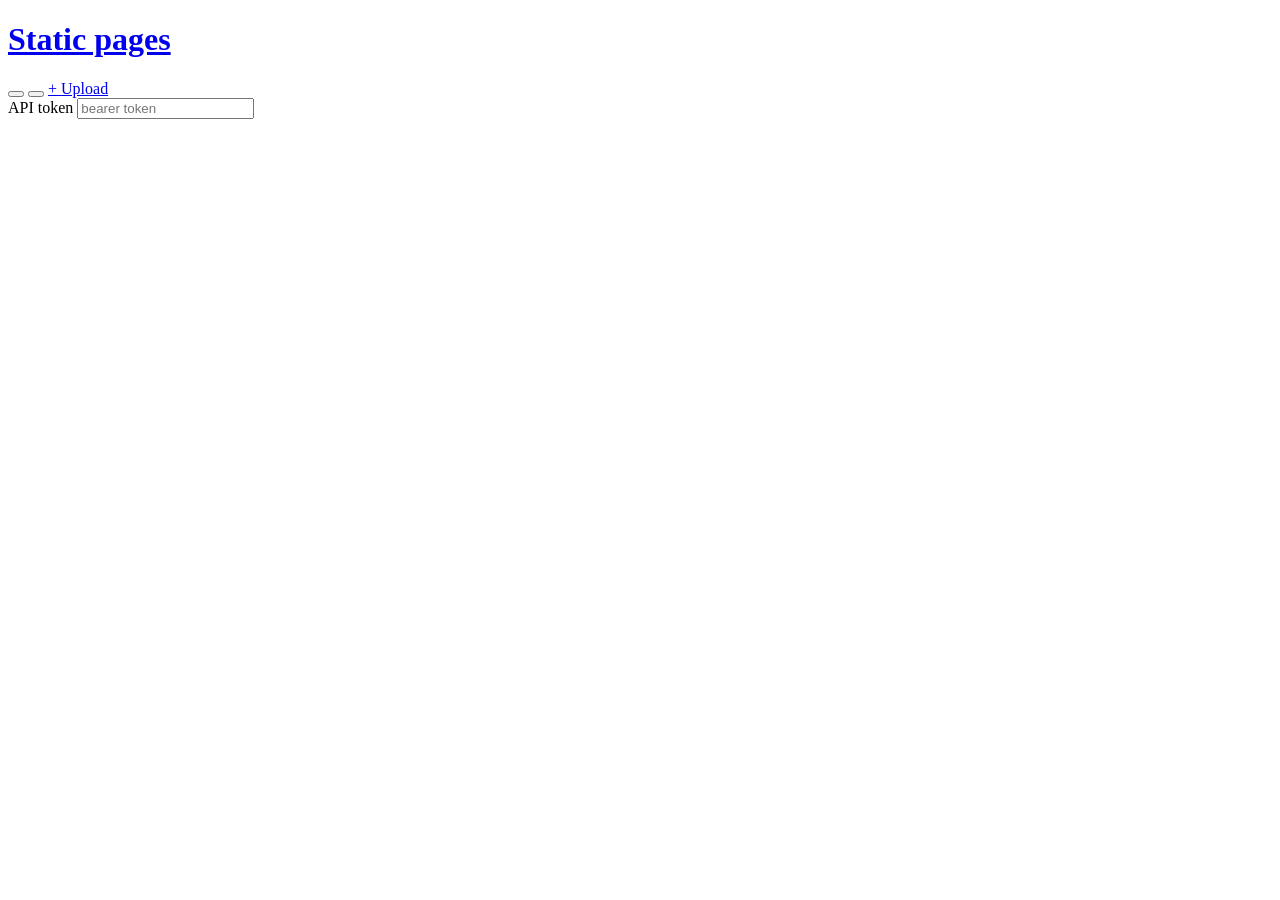
==== commit 426ebb4d: "feat: harden admin UI — vendored Alpine CSP build, tri-state dark mode, strict CSP Rebuild the manag" ====
--- a/internal/serve/static/index.html
+++ b/internal/serve/static/index.html
@@ -4,660 +4,244 @@
 <meta charset="utf-8">
 <meta name="viewport" content="width=device-width, initial-scale=1">
 <title>Static pages — manage</title>
-<style>
-  /* Light theme is pinned (D1): the palette below is hardcoded light, so a
-     dark-canvas browser would otherwise render a half-dark page. */
-  :root {
-    color-scheme: light;
-    --accent: #2563eb;
-    --accent-hover: #1d4ed8;
-    --bg: #ffffff;
-    --text: #1c1e21;
-    --muted: #555b63;
-    --border: #e3e5e8;
-    --border-strong: #c3c8cf;
-    --hover: #f4f6f8;
-    --focus: #2563eb;
-    --ok-bg: #e4f3e6; --ok-border: #3a7d3a; --ok-text: #1d5620;
-    --neutral-bg: #ecedee; --neutral-border: #9ba1a8; --neutral-text: #494f56;
-    --warn-bg: #fdf1d7; --warn-border: #b8860b; --warn-text: #7a5a07;
-    --err-bg: #fbe9e9; --err-text: #7a1f16;
-  }
-  body { font-family: -apple-system, system-ui, sans-serif; max-width: 960px;
-         margin: 2rem auto; padding: 0 1rem;
-         background: var(--bg); color: var(--text); }
-  h1 { font-size: 1.2rem; display: inline; }
-  h1 a { text-decoration: none; color: inherit; }
-  a { color: var(--accent); }
-  a:visited { color: var(--accent); }
-  a:hover { color: var(--accent-hover); }
-  header { display: flex; align-items: center; gap: 1rem; flex-wrap: wrap;
-           margin-bottom: .75rem; }
-  header .spacer { flex: 1; }
-  .btn { display: inline-block; padding: .35rem .9rem; font-size: .95rem;
-         cursor: pointer; border: 1px solid var(--border-strong);
-         border-radius: 6px; background: transparent; color: inherit;
-         text-decoration: none; }
-  .btn:hover { background: var(--hover); }
-  .btn:active { background: var(--border); }
-  .btn.danger { border-color: #c0392b; color: #c0392b; }
-  .btn.danger:hover { background: var(--err-bg); }
-  .btn.primary { background: var(--accent); border-color: var(--accent);
-                 color: #fff; font-weight: 600; }
-  .btn.primary:hover:not(:disabled) { background: var(--accent-hover); }
-  #go { margin-top: 1.25rem; width: 100%; font-size: 1rem; padding: .6rem; }
-  button:disabled { opacity: .45; cursor: not-allowed; }
-  :focus-visible { outline: 2px solid var(--focus); outline-offset: 2px; }
-  .chip { padding: .25rem .7rem; font-size: .85rem; border-radius: 99px;
-          border: 1px solid var(--border-strong); background: transparent;
-          color: var(--muted); cursor: pointer; }
-  .chip:hover { background: var(--hover); }
-  .chip.warn { border-color: var(--warn-border); color: var(--warn-text);
-               background: var(--warn-bg); }
-  #authrow { margin: .4rem 0 1rem; font-size: .9rem; }
-  #authrow input { width: 22rem; max-width: 60vw; padding: .3rem; }
-  #authmsg { color: var(--err-text); margin-left: .5rem; }
-  #flash { margin: .5rem 0; padding: .6rem 1rem; border-radius: 6px;
-           background: var(--err-bg); color: var(--err-text); display: none; }
-  .tablewrap { overflow-x: auto; }
-  table { border-collapse: collapse; width: 100%; font-size: .93rem; }
-  th, td { text-align: left; padding: .45rem .6rem; border-bottom: 1px solid var(--border); }
-  tbody tr:hover { background: var(--hover); }
-  td.num, th.num { text-align: right; }
-  td.actions { text-align: right; white-space: nowrap; }
-  td.actions .btn { margin-left: .35rem; }
-  .badge { display: inline-block; padding: .1rem .55rem; border-radius: 99px;
-           font-size: .8rem; border: 1px solid var(--neutral-border);
-           color: var(--neutral-text); }
-  .badge.live { background: var(--ok-bg); border-color: var(--ok-border);
-                color: var(--ok-text); }
-  .badge.parked, .badge.kept-cdn { background: var(--neutral-bg);
-                border-color: var(--neutral-border); color: var(--neutral-text); }
-  /* transient lifecycle states and kept-external share the warning family:
-     both mean "in motion or at risk", everything else is settled (D3) */
-  .badge.transient, .badge.kept-external { background: var(--warn-bg);
-                border-color: var(--warn-border); color: var(--warn-text); }
-  .muted { color: var(--muted); font-size: .85rem; }
-  .note { margin: .5rem 0; padding: .5rem .8rem; border-radius: 6px;
-          background: var(--warn-bg); color: var(--warn-text); font-size: .9rem; }
-  .err { background: var(--err-bg); }
-  .ok { background: var(--ok-bg); }
-  #result { margin-top: 1.25rem; padding: 1rem; border-radius: 6px; display: none; }
-  #result .sum { margin-top: .5rem; }
-  #result .sum.warn { color: var(--warn-text); }
-  label { display: block; margin: 1rem 0 .3rem; font-weight: 600; }
-  input[type=text], select { padding: .5rem .7rem; border: 2px solid #99a3af;
-                             border-radius: 6px; box-sizing: border-box; }
-  .unresolved { margin: .6rem 0 0; padding-left: 1.25rem;
-                word-break: break-all; text-align: left; }
-  /* One-surface source card (one-surface-upload-ui D1): drop layer on top,
-     URL input as the footer. The URL input is a DOM sibling of the file
-     label, not a child — a label forwards clicks to its target, so nesting
-     would open the file picker on every click into the URL field (D3). */
-  .srccard { border: 1px solid var(--border-strong); border-radius: 10px;
-             overflow: hidden; background: var(--bg);
-             box-shadow: 0 1px 3px rgba(0,0,0,.06); }
-  .srccard .drop { display: block; padding: 3rem 1rem; text-align: center;
-                   cursor: pointer; background: var(--hover); }
-  .srccard .drop.over { background: #eef4ff;
-                        box-shadow: inset 0 0 0 2px var(--accent); }
-  .srccard .drop:focus-within { outline: 2px solid var(--focus); outline-offset: 2px; }
-  .srccard .drop .icon { font-size: 2rem; margin-bottom: .5rem; }
-  .srccard .drop .big { font-weight: 700; font-size: 1.05rem; }
-  .srccard .drop .sub { color: var(--muted); margin-top: .3rem; font-size: .9rem; }
-  .srccard .footer { border-top: 1px solid var(--border); padding: .8rem 1rem; }
-  .srccard .footer.dimmed { background: var(--hover); }
-  .srccard .row { display: flex; align-items: center; gap: .5rem; }
-  .srccard .row .link { font-size: 1.05rem; }
-  .srccard .row input { flex: 1; }
-  /* The summary chip always shows the one source Publish will send
-     (one-surface-upload-ui D2). */
-  .source { display: flex; align-items: center; gap: .6rem;
-            padding: .7rem .9rem; border: 1px solid var(--ok-border);
-            background: var(--ok-bg); color: var(--ok-text);
-            border-radius: 8px; font-size: .95rem; text-align: left; }
-  .source .name { font-weight: 600; word-break: break-all; }
-  .source .size { color: var(--muted); font-weight: normal; white-space: nowrap; }
-  .source .clear { margin-left: auto; border: none; background: none;
-                   cursor: pointer; color: inherit; font-size: 1rem;
-                   padding: .1rem .4rem; border-radius: 4px; }
-  .source .clear:hover { background: rgba(0,0,0,.08); }
-  .below { margin-top: 1.25rem; }
-  .below input[type=text] { width: 100%; }
-  .preview { margin-top: .4rem; font-size: .85rem; color: var(--muted); }
-  .preview code { background: var(--hover); padding: .1rem .4rem;
-                  border-radius: 4px; color: var(--text); }
-  .preview .warn { color: var(--warn-text); }
-  .ferr { margin-top: .35rem; font-size: .85rem; color: var(--err-text); }
-  .visually-hidden { position: absolute; width: 1px; height: 1px; margin: -1px;
-                     overflow: hidden; clip: rect(0 0 0 0); white-space: nowrap; }
-  nav.pager { margin-top: .8rem; display: flex; gap: .75rem; align-items: center; }
-  dl.meta { display: grid; grid-template-columns: max-content 1fr; gap: .25rem 1.25rem; }
-  dl.meta dt { color: var(--muted); }
-  dl.meta dd { margin: 0; }
-</style>
+<link rel="stylesheet" href="/ui/app.css">
+<!-- app.js registers the page component on alpine:init, so it must load
+     before Alpine itself (harden-admin-ui D1/D2). -->
+<script defer src="/ui/app.js"></script>
+<script defer src="/ui/alpine.csp-3.17.4.min.js"></script>
 </head>
-<body data-auth-mode="token">
+<body x-data="page" data-auth-mode="token">
 <header>
   <h1><a href="#/">Static pages</a></h1>
   <span class="spacer"></span>
-  <button id="tokenchip" class="chip" type="button"></button>
+  <button id="themebtn" class="chip" type="button" @click="cycleTheme"
+          x-text="themeLabel" aria-label="Toggle color theme"></button>
+  <!-- Token entry is collapsed to a header chip; the input row only opens
+       on demand or when auth actually fails (polish-admin-ui D5). The chip
+       exists only in token mode: none mode needs no credentials, and oidc
+       mode's browser flow redirects to /login instead (auth-modes D8). -->
+  <button id="tokenchip" class="chip" type="button" x-show="showChip"
+          :class="{ warn: !tokenSet }" @click="toggleAuth"
+          x-text="chipLabel"></button>
   <a class="btn" href="#/upload">+ Upload</a>
 </header>
 
-<div id="authrow" hidden>
-  <label for="token" style="display:inline">API token</label>
-  <input type="text" id="token" placeholder="bearer token" autocomplete="off">
-  <span id="authmsg"></span>
+<div id="authrow" x-show="showAuth" x-cloak>
+  <label for="token">API token</label>
+  <input type="text" id="token" placeholder="bearer token" autocomplete="off"
+         :value="tokenInput" @input="onTokenInput">
+  <span id="authmsg" x-text="authMsg"></span>
 </div>
-<div id="flash"></div>
-<main id="view"></main>
-
-<script>
-const $ = (id) => document.getElementById(id);
-const view = $("view");
-const PAGE_SIZE = 50;
-const TRANSIENT = new Set(["parking", "unparking", "deleting"]);
-let listState = { offset: 0, status: "" };
-
-// Token entry is collapsed to a header chip; the input row only opens on
-// demand or when auth actually fails (D5). The chip exists only in token
-// mode: none mode needs no credentials, and oidc mode's browser flow
-// redirects to /login instead (auth-modes D8).
-const AUTH_MODE = document.body.dataset.authMode || "token";
-let authRequired = false;
-const chip = $("tokenchip");
-function syncAuthChip() {
-  const has = !!localStorage.getItem("sp-token");
-  chip.textContent = has ? "Token set" : "No token";
-  chip.classList.toggle("warn", !has);
-}
-function expandAuth(open) {
-  $("authrow").hidden = !open;
-  if (open) $("token").focus();
-}
-if (AUTH_MODE === "token") {
-  chip.onclick = () => expandAuth($("authrow").hidden);
-  $("token").value = localStorage.getItem("sp-token") || "";
-  syncAuthChip();
-  expandAuth(!$("token").value.trim());
-  $("token").oninput = () => {
-    localStorage.setItem("sp-token", $("token").value.trim());
-    syncAuthChip();
-    setAuthMsg("");
-    // After a 401 sent us here, entering a token re-loads the current view
-    // so the user isn't left staring at the empty page that prompted them.
-    // authRequired stays set: the first successful call clears it and
-    // collapses the entry; another 401 keeps it open with the message.
-    if (authRequired && $("token").value.trim()) {
-      route();
-    }
-  };
-} else {
-  chip.hidden = true;
-}
-
-function setAuthMsg(msg) { $("authmsg").textContent = msg; }
-function flash(msg) {
-  const el = $("flash");
-  el.textContent = msg;
-  el.style.display = msg ? "block" : "none";
-}
-function esc(s) {
-  return String(s).replace(/[&<>"']/g, (c) => ({
-    "&": "&amp;", "<": "&lt;", ">": "&gt;", '"': "&quot;", "'": "&#39;",
-  }[c]));
-}
-function fmtBytes(n) {
-  if (n < 1024) return n + " B";
-  if (n < 1048576) return (n / 1024).toFixed(1) + " KB";
-  return (n / 1048576).toFixed(1) + " MB";
-}
-function fmtTime(iso) { return new Date(iso).toLocaleString(); }
-
-const rtf = new Intl.RelativeTimeFormat(undefined, { numeric: "auto" });
-function fmtRel(iso) {
-  const secs = Math.round((Date.now() - new Date(iso).getTime()) / 1000);
-  if (secs < 45) return "just now";
-  const steps = [[31536000, "year"], [2592000, "month"], [604800, "week"],
-                 [86400, "day"], [3600, "hour"], [60, "minute"]];
-  for (const [limit, unit] of steps) {
-    if (secs >= limit) return rtf.format(-Math.round(secs / limit), unit);
-  }
-  return rtf.format(-1, "minute");
-}
-// relTime renders the relative duration with the absolute datetime as the
-// hover tooltip; times go stale on a long-lived view but every mutation
-// re-renders (D6).
-function relTime(iso) {
-  return `<span title="${esc(fmtTime(iso))}">${esc(fmtRel(iso))}</span>`;
-}
-
-// api issues the request with the stored token (token mode) or the session
-// cookie (oidc mode), always carrying the CSRF header the oidc mode's
-// state-changing rules require. A 401 opens the token entry in token mode
-// and navigates to /login in oidc mode.
-async function api(path, opts = {}) {
-  const headers = Object.assign({ "X-Requested-With": "page-ui" }, opts.headers || {});
-  const tok = localStorage.getItem("sp-token");
-  if (tok) headers["Authorization"] = "Bearer " + tok;
-  const res = await fetch(path, Object.assign({}, opts, { headers }));
-  if (res.status === 401) {
-    if (AUTH_MODE === "oidc") {
-      location.href = "/login";
-      throw new Error("unauthorized");
-    }
-    authRequired = true;
-    expandAuth(true);
-    setAuthMsg("A valid API token is required.");
-    throw new Error("unauthorized");
-  }
-  if (authRequired) {
-    authRequired = false;
-    expandAuth(false);
-    setAuthMsg("");
-  }
-  return res;
-}
-
-async function errText(res) {
-  const body = await res.text();
-  try { return JSON.parse(body).error || body || res.statusText; }
-  catch { return body || res.statusText; }
-}
-
-function badge(status) {
-  const cls = TRANSIENT.has(status) ? "transient" : status;
-  const suffix = TRANSIENT.has(status) ? "…" : "";
-  return `<span class="badge ${cls}">${esc(status)}${suffix}</span>`;
-}
-
-// actionRow renders the park/unpark/delete buttons for a settled page; a page
-// mid-transition shows no actions (nothing can run while it moves). Delete
-// always lands back on the list — the deleted page has no detail to stay on.
-function actionRow(p) {
-  if (TRANSIENT.has(p.status)) return "";
-  const slug = esc(p.slug);
-  const parkBtn = p.status === "live"
-    ? `<button class="btn" data-act="park" data-slug="${slug}">Park</button>` : "";
-  const unparkBtn = p.status === "parked"
-    ? `<button class="btn" data-act="unpark" data-slug="${slug}">Unpark</button>` : "";
-  const delBtn = `<button class="btn danger" data-act="delete" data-slug="${slug}">Delete</button>`;
-  return parkBtn + unparkBtn + delBtn;
-}
-
-// bindActions wires the data-act buttons inside el. Park/unpark refresh the
-// view from the API response; delete confirms first, then navigates per
-// data-after. Conflicts (409) surface their message instead of failing mute.
-function bindActions(el, refresh) {
-  el.querySelectorAll("button[data-act]").forEach((btn) => {
-    btn.onclick = async () => {
-      const slug = btn.dataset.slug;
-      const act = btn.dataset.act;
-      flash("");
-      btn.disabled = true;
-      try {
-        if (act === "delete") {
-          if (!confirm(`Delete ${slug} permanently? Its pages, assets and metadata are removed.`)) {
-            btn.disabled = false;
-            return;
-          }
-          const res = await api("/api/pages/" + encodeURIComponent(slug), { method: "DELETE" });
-          if (!res.ok) throw new Error(await errText(res));
-          // Same-hash assignment doesn't fire hashchange: only navigate
-          // when it actually changes, else re-render in place.
-          if (location.hash === "#/" || location.hash === "") route();
-          else location.hash = "#/";
-          return;
-        }
-        const res = await api(`/api/pages/${encodeURIComponent(slug)}/${act}`, { method: "POST" });
-        if (!res.ok) throw new Error(await errText(res));
-        await refresh();
-      } catch (e) {
-        flash("Error: " + e.message);
-        btn.disabled = false;
-      }
-    };
-  });
-}
-
-async function renderList() {
-  view.innerHTML = "<p class='muted'>Loading…</p>";
-  const q = new URLSearchParams({ limit: PAGE_SIZE });
-  if (listState.offset) q.set("offset", listState.offset);
-  if (listState.status) q.set("status", listState.status);
-  let data;
-  try {
-    const res = await api("/api/pages?" + q.toString());
-    if (!res.ok) throw new Error(await errText(res));
-    data = await res.json();
-    setAuthMsg("");
-  } catch (e) {
-    if (e.message === "unauthorized") { view.innerHTML = ""; return; }
-    view.innerHTML = `<p class="err">Could not load pages: ${esc(e.message)}</p>`;
-    return;
-  }
-
-  // The identifier only repeats what the slug already says in the common
-  // case — show it when it differs.
-  const rows = data.pages.map((p) => `
-    <tr>
-      <td><a href="#/p/${esc(encodeURIComponent(p.slug))}">${esc(p.slug)}</a>
-          ${p.identifier !== p.slug ? `<div class="muted">${esc(p.identifier)}</div>` : ""}</td>
-      <td>${badge(p.status)}</td>
-      <td class="num">${fmtBytes(p.total_bytes)}</td>
-      <td class="num">${p.asset_count}</td>
-      <td>${relTime(p.created_at)}</td>
-      <td class="actions">
-        ${p.status === "live" ? `<a class="btn" href="${esc(p.url)}" target="_blank">Open</a>` : ""}
-        ${actionRow(p)}
-      </td>
-    </tr>`).join("");
-
-  const from = data.total === 0 ? 0 : listState.offset + 1;
-  const to = Math.min(listState.offset + PAGE_SIZE, data.total);
-  const emptyRow = listState.status
-    ? `<tr><td colspan="6" class="muted">No pages with this status.</td></tr>`
-    : `<tr><td colspan="6"><a class="btn" href="#/upload">+ Upload your first page</a></td></tr>`;
-  view.innerHTML = `
-    <p>
-      <label for="statusfilter" style="display:inline">Status</label>
-      <select id="statusfilter">
-        ${["", "live", "parked", "parking", "unparking", "deleting"].map((s) =>
-          `<option value="${s}" ${s === listState.status ? "selected" : ""}>${s || "all"}</option>`).join("")}
+<div id="flash" x-show="flashMsg" x-text="flashMsg" x-cloak></div>
+<main id="view" x-cloak>
+
+<template x-if="route === 'list'">
+  <div>
+    <p class="listhead">
+      <label for="statusfilter">Status</label>
+      <select id="statusfilter" @change="onStatusChange">
+        <option value="">all</option>
+        <option value="live">live</option>
+        <option value="parked">parked</option>
+        <option value="parking">parking</option>
+        <option value="unparking">unparking</option>
+        <option value="deleting">deleting</option>
       </select>
     </p>
-    <div class="tablewrap">
-    <table>
-      <thead><tr><th>Page</th><th>Status</th><th class="num">Size</th>
-        <th class="num">Assets</th><th>Created</th><th></th></tr></thead>
-      <tbody>${rows || emptyRow}</tbody>
-    </table>
-    </div>
-    <nav class="pager">
-      <button class="btn" id="prev" ${listState.offset === 0 ? "disabled" : ""}>‹ Prev</button>
-      <button class="btn" id="next" ${to >= data.total ? "disabled" : ""}>Next ›</button>
-      <span class="muted">Showing ${from}–${to} of ${data.total}</span>
-    </nav>`;
-
-  $("statusfilter").onchange = (e) => {
-    listState = { offset: 0, status: e.target.value };
-    renderList();
-  };
-  $("prev").onclick = () => { listState.offset = Math.max(0, listState.offset - PAGE_SIZE); renderList(); };
-  $("next").onclick = () => { listState.offset += PAGE_SIZE; renderList(); };
-  bindActions(view, renderList);
-}
-
-async function renderDetail(slug) {
-  view.innerHTML = "<p class='muted'>Loading…</p>";
-  let data;
-  try {
-    const res = await api("/api/pages/" + encodeURIComponent(slug));
-    if (!res.ok) throw new Error(await errText(res));
-    data = await res.json();
-    setAuthMsg("");
-  } catch (e) {
-    if (e.message === "unauthorized") { view.innerHTML = ""; return; }
-    view.innerHTML = `<p class="err">Could not load ${esc(slug)}: ${esc(e.message)}</p>
-      <p><a href="#/">← Back to list</a></p>`;
-    return;
-  }
-
-  // kept-external is the accepted-compromise status: it must read as a risk,
-  // not as a settled state (D3). Unstored assets report 0 bytes — an em dash
-  // instead of a misleading "0 B".
-  const assets = (data.assets || []).map((a) => `
-    <tr>
-      <td>${esc(a.path)}</td>
-      <td>${badge(a.status)}</td>
-      <td>${esc(a.content_type)}</td>
-      <td class="num">${a.bytes > 0 ? fmtBytes(a.bytes) : "—"}</td>
-      <td class="muted">${esc(a.source_url)}</td>
-    </tr>`).join("");
-  const externals = (data.assets || []).filter((a) => a.status === "kept-external").length;
-  const note = externals
-    ? `<p class="note">${externals} asset${externals > 1 ? "s" : ""} still load${externals > 1 ? "" : "s"} from the original site and may break or leak requests.</p>`
-    : "";
-
-  view.innerHTML = `
-    <p><a href="#/">← Back to list</a></p>
-    <h2 style="margin-bottom:.25rem">${esc(data.slug)}</h2>
-    <p>${badge(data.status)}
-       ${data.status === "live" ? ` · <a href="${esc(data.url)}" target="_blank">open ${esc(data.url)}</a>` : ""}
-       ${data.status === "parked" ? " · page is parked and not being served" : ""}</p>
-    <dl class="meta">
-      <dt>Identifier</dt><dd>${esc(data.identifier)}</dd>
-      <dt>Created</dt><dd>${relTime(data.created_at)}</dd>
-      <dt>Total size</dt><dd>${fmtBytes(data.total_bytes)} across ${data.asset_count} assets</dd>
-    </dl>
-    <p>${actionRow(data) || "<span class='muted'>A transition is in progress for this page.</span>"}</p>
-    <h3>Manifest</h3>
-    <div class="tablewrap">
-    <table>
-      <thead><tr><th>Path</th><th>Storage</th><th>Type</th><th class="num">Size</th><th>Source</th></tr></thead>
-      <tbody>${assets || `<tr><td colspan="5" class="muted">No assets.</td></tr>`}</tbody>
-    </table>
-    </div>
-    ${note}`;
-
-  bindActions(view, () => renderDetail(slug));
-}
-
-// The upload view is one source card (one-surface-upload-ui D1): a drop
-// layer spanning the card and a URL footer, with last-action-wins selection
-// (D2) — the card always shows the single source Publish sends, so the
-// "not both" error state is unreachable and the server's 422 stays as the
-// backstop.
-function renderUpload() {
-  view.innerHTML = `
+    <p class="muted" x-show="listLoading">Loading…</p>
+    <p class="err" x-show="listError" x-text="listError"></p>
+    <template x-if="listLoaded && !listError">
+      <div>
+        <div class="tablewrap">
+        <table>
+          <thead><tr><th>Page</th><th>Status</th><th class="num">Size</th>
+            <th class="num">Assets</th><th>Created</th><th></th></tr></thead>
+          <tbody>
+            <template x-for="p in listPages" :key="p.slug">
+              <tr>
+                <td><a :href="p.listHref" x-text="p.slug"></a>
+                    <div class="muted" x-show="p.identShown" x-text="p.identifier"></div></td>
+                <td><span :class="p.badgeClass" x-text="p.badgeLabel"></span></td>
+                <td class="num" x-text="p.size"></td>
+                <td class="num" x-text="p.assetCount"></td>
+                <!-- relTime renders the relative duration with the absolute
+                     datetime as the hover tooltip; times go stale on a
+                     long-lived view but every mutation re-renders (D6). -->
+                <td><span :title="p.abs" x-text="p.rel"></span></td>
+                <td class="actions">
+                  <a class="btn" x-show="p.canOpen" :href="p.url" target="_blank">Open</a>
+                  <button class="btn" x-show="p.canPark" :disabled="p.busy"
+                          @click="pageAction(p, 'park')">Park</button>
+                  <button class="btn" x-show="p.canUnpark" :disabled="p.busy"
+                          @click="pageAction(p, 'unpark')">Unpark</button>
+                  <button class="btn danger" x-show="p.canDelete" :disabled="p.busy"
+                          @click="pageAction(p, 'delete')">Delete</button>
+                </td>
+              </tr>
+            </template>
+            <tr x-show="listEmptyFiltered">
+              <td colspan="6" class="muted">No pages with this status.</td></tr>
+            <tr x-show="listEmptyAll">
+              <td colspan="6"><a class="btn" href="#/upload">+ Upload your first page</a></td></tr>
+          </tbody>
+        </table>
+        </div>
+        <nav class="pager">
+          <button class="btn" :disabled="prevDisabled" @click="prevPage">‹ Prev</button>
+          <button class="btn" :disabled="nextDisabled" @click="nextPage">Next ›</button>
+          <span class="muted" x-text="listRange"></span>
+        </nav>
+      </div>
+    </template>
+  </div>
+</template>
+
+<template x-if="route === 'detail'">
+  <div>
+    <p class="muted" x-show="detailLoading">Loading…</p>
+    <template x-if="detailError">
+      <div>
+        <p class="err" x-text="detailError"></p>
+        <p><a href="#/">← Back to list</a></p>
+      </div>
+    </template>
+    <template x-if="detail">
+      <div>
+        <p><a href="#/">← Back to list</a></p>
+        <h2 class="detail-title" x-text="detail.slug"></h2>
+        <p>
+          <span :class="detail.badgeClass" x-text="detail.badgeLabel"></span>
+          <span x-show="detail.canOpen"> ·
+            <a :href="detail.url" target="_blank" x-text="detail.openLabel"></a></span>
+          <span x-show="detail.parked"> · page is parked and not being served</span>
+        </p>
+        <dl class="meta">
+          <dt>Identifier</dt><dd x-text="detail.identifier"></dd>
+          <dt>Created</dt><dd><span :title="detail.createdAbs" x-text="detail.createdRel"></span></dd>
+          <dt>Total size</dt><dd x-text="detail.sizeLine"></dd>
+        </dl>
+        <p>
+          <button class="btn" x-show="detail.canPark" :disabled="detail.busy"
+                  @click="pageAction(detail, 'park')">Park</button>
+          <button class="btn" x-show="detail.canUnpark" :disabled="detail.busy"
+                  @click="pageAction(detail, 'unpark')">Unpark</button>
+          <button class="btn danger" x-show="detail.canDelete" :disabled="detail.busy"
+                  @click="pageAction(detail, 'delete')">Delete</button>
+          <span class="muted" x-show="detail.isTransient">A transition is in progress for this page.</span>
+        </p>
+        <h3>Manifest</h3>
+        <div class="tablewrap">
+        <table>
+          <thead><tr><th>Path</th><th>Storage</th><th>Type</th><th class="num">Size</th><th>Source</th></tr></thead>
+          <tbody>
+            <template x-for="a in detail.assets" :key="a.path">
+              <tr>
+                <td x-text="a.path"></td>
+                <td><span :class="a.badgeClass" x-text="a.badgeLabel"></span></td>
+                <td x-text="a.contentType"></td>
+                <td class="num" x-text="a.size"></td>
+                <td class="muted" x-text="a.sourceURL"></td>
+              </tr>
+            </template>
+            <tr x-show="!detail.assets.length">
+              <td colspan="5" class="muted">No assets.</td></tr>
+          </tbody>
+        </table>
+        </div>
+        <!-- kept-external is the accepted-compromise status: it must read as
+             a risk, not as a settled state (D3). -->
+        <p class="note" x-show="detail.note" x-text="detail.note"></p>
+      </div>
+    </template>
+  </div>
+</template>
+
+<template x-if="route === 'upload'">
+  <div>
     <h2>Publish new page</h2>
-    <div class="srccard" id="zone">
-      <label class="drop" id="droplayer" for="file">
-        <input type="file" id="file" class="visually-hidden" accept=".html,.htm,.zip">
-        <div class="dropcontent" id="dropcontent"></div>
+    <!-- One-surface source card (one-surface-upload-ui D1): a drop layer
+         spanning the card and a URL footer, with last-action-wins selection
+         (D2) — the card always shows the single source Publish sends, so
+         the "not both" error state is unreachable and the server's 422
+         stays as the backstop. The drop handler covers the whole card, so
+         a file dropped on the URL input area still lands as the file
+         source (D3). -->
+    <div class="srccard" @dragenter.prevent="dragOver = true"
+         @dragover.prevent @dragleave.prevent="dragOver = false"
+         @drop.prevent="onDrop($event)">
+      <label class="drop" :class="dropClass" for="file">
+        <input type="file" id="file" class="visually-hidden"
+               accept=".html,.htm,.zip" @change="onFilePicked">
+        <template x-if="!hasSource">
+          <div class="dropempty">
+            <div class="icon">📄</div>
+            <div class="big">Drop your page here</div>
+            <div class="sub">an HTML file or a zip pack — or click to browse</div>
+          </div>
+        </template>
+        <template x-if="hasSource">
+          <div class="source">
+            <span>✓</span>
+            <span class="name" x-text="srcName"></span>
+            <span class="size" x-show="srcSize" x-text="srcSize"></span>
+            <button class="clear" type="button" title="clear"
+                    @click="clearSource">✕</button>
+          </div>
+        </template>
       </label>
-      <div class="footer" id="srcfooter">
+      <div class="footer" :class="footerClass">
         <div class="row">
           <span class="link">🔗</span>
-          <input type="text" id="srcurl" placeholder="or paste a link…" autocomplete="off">
+          <input type="text" id="srcurl" placeholder="or paste a link…"
+                 autocomplete="off" :value="urlInput" @input="onURLInput">
         </div>
       </div>
     </div>
     <div class="below">
       <label for="identifier">Identifier</label>
-      <input type="text" id="identifier" placeholder="landing-page" autocomplete="off">
-      <div class="preview" id="ident-preview"></div>
-      <div class="ferr" id="ident-err" hidden>Identifier is required.</div>
-      <button id="go" class="btn primary">Publish</button>
+      <input type="text" id="identifier" placeholder="landing-page"
+             autocomplete="off" :value="ident" @input="onIdentInput">
+      <div class="preview">
+        <span class="warn" x-show="identReservedMsg" x-text="identReservedMsg"></span>
+        <span x-show="identPreviewURL">will be published at
+          <code x-text="identPreviewURL"></code></span>
+      </div>
+      <div class="ferr" x-show="identError">Identifier is required.</div>
+      <button id="go" class="btn primary" :disabled="publishing"
+              @click="publish" x-text="publishLabel">Publish</button>
     </div>
-    <div id="result"></div>`;
-
-  const result = $("result");
-  const zone = $("zone");
-  const droplayer = $("droplayer");
-  let source = { type: null }; // null | {type:"file", f} | {type:"url", v}
-
-  // Client-side extension check is a hint, not the validator — the server
-  // decides. A rejected file never reaches a request (D7).
-  const validName = (f) => /\.(html|htm|zip)$/i.test(f.name);
-
-  // The preview mirrors slug.Sanitize and the reserved set so it shows the
-  // real final URL shape; it is never authoritative — the server
-  // re-validates (one-surface-upload-ui D4).
-  const RESERVED = new Set(["api", "a", "p", "ui", "www", "assets", "cdn", "static", "healthz"]);
-  const sanitizeIdent = (s) => {
-    s = s.trim().toLowerCase().replace(/[^a-z0-9-]+/g, "-")
-         .replace(/-{2,}/g, "-").replace(/^-+|-+$/g, "");
-    return s.length > 64 ? s.slice(0, 64).replace(/-+$/, "") : s;
-  };
-  function updateIdentPreview() {
-    const s = sanitizeIdent($("identifier").value);
-    const pv = $("ident-preview");
-    $("ident-err").hidden = true;
-    if (!s) { pv.innerHTML = ""; return; }
-    if (RESERVED.has(s)) {
-      pv.innerHTML = `<span class="warn">"${esc(s)}" is reserved — pick another</span>`;
-      return;
-    }
-    // A first publish for an identifier always gets code 1; later codes are
-    // server-side state the UI cannot know, and the result corrects it (D5).
-    pv.innerHTML = `will be published at <code>/p/${esc(s)}-1</code>`;
-  }
-  function requireIdent() {
-    const s = sanitizeIdent($("identifier").value);
-    if (!s) {
-      $("ident-err").hidden = false;
-      $("identifier").focus();
-      return null;
-    }
-    if (RESERVED.has(s)) {
-      // the preview line already carries the reserved warning; block + focus
-      $("identifier").focus();
-      return null;
-    }
-    $("ident-err").hidden = true;
-    return s;
-  }
-
-  // Only #dropcontent is rebuilt on state changes; the label and the file
-  // input above it stay in the DOM, so their bindings survive every swap.
-  function renderSource() {
-    if (source.type === null) {
-      droplayer.classList.remove("filled");
-      $("dropcontent").innerHTML = `
-        <div class="icon">📄</div>
-        <div class="big">Drop your page here</div>
-        <div class="sub">an HTML file or a zip pack — or click to browse</div>`;
-      $("srcfooter").classList.add("dimmed");
-    } else {
-      droplayer.classList.add("filled");
-      const name = esc(source.type === "file" ? source.f.name : source.v);
-      const size = source.type === "file" ? `<span class="size">${fmtBytes(source.f.size)}</span>` : "";
-      $("dropcontent").innerHTML = `
-        <div class="source"><span>✓</span><span class="name">${name}</span>${size}
-          <button class="clear" id="srcclear" type="button" title="clear">✕</button></div>`;
-      $("srcfooter").classList.remove("dimmed");
-      $("srcclear").onclick = clearSource;
-    }
-  }
-  function setFile(f) {
-    if (!f) return;
-    if (!validName(f)) {
-      result.className = "err"; result.style.display = "block";
-      result.textContent = `Unsupported file type: ${f.name}. Use .html, .htm or .zip.`;
-      return;
-    }
-    result.className = ""; result.style.display = "none";
-    source = { type: "file", f };
-    $("srcurl").value = ""; // last action wins (one-surface-upload-ui D2)
-    renderSource();
-  }
-  function setUrl() {
-    const v = $("srcurl").value.trim();
-    if (v) source = { type: "url", v };
-    else if (source.type === "url") source = { type: null };
-    else return;
-    renderSource();
-  }
-  function clearSource() {
-    source = { type: null };
-    $("srcurl").value = "";
-    renderSource();
-  }
-
-  // The drop handler covers the whole card, so a file dropped on the URL
-  // input area still lands as the file source (one-surface-upload-ui D3).
-  ["dragenter", "dragover"].forEach((ev) =>
-    zone.addEventListener(ev, (e) => { e.preventDefault(); droplayer.classList.add("over"); }));
-  ["dragleave", "drop"].forEach((ev) =>
-    zone.addEventListener(ev, (e) => { e.preventDefault(); droplayer.classList.remove("over"); }));
-  zone.addEventListener("drop", (e) => {
-    const f = e.dataTransfer.files[0];
-    if (f) setFile(f);
-  });
-  $("file").onchange = () => setFile($("file").files[0]);
-  $("srcurl").oninput = setUrl;
-  $("identifier").oninput = updateIdentPreview;
-  renderSource();
-  updateIdentPreview();
-
-  $("go").onclick = async () => {
-    const ident = requireIdent();
-    if (!ident) return;
-    if (!source.type) {
-      result.className = "err"; result.style.display = "block";
-      result.textContent = "Choose a file or enter a URL first.";
-      return;
-    }
-    const fd = new FormData();
-    if (source.type === "url") fd.append("url", source.v);
-    else fd.append("file", source.f);
-    fd.append("identifier", ident);
-    result.className = ""; result.style.display = "block";
-    const go = $("go");
-    go.disabled = true; go.textContent = source.type === "url" ? "Importing…" : "Uploading…";
-    try {
-      const res = await api("/api/pages", { method: "POST", body: fd });
-      // Errors may be JSON (validation, strict gate) or plain text (fetch
-      // failures via http.Error); parse what we can either way.
-      const raw = await res.text();
-      let body = {};
-      try { body = JSON.parse(raw); } catch { body = { message: raw.trim() }; }
-      if (res.status === 201) {
-        // The 201 response carries the ingest counts (upload.go); surface
-        // them here so kept-external doesn't hide until someone opens the
-        // detail view (D8).
-        result.classList.add("ok");
-        const a = body.assets || {};
-        const parts = [];
-        if (a.baked) parts.push(a.baked + " baked");
-        if (a.local) parts.push(a.local + " local");
-        if (a.kept_cdn) parts.push(a.kept_cdn + " kept on CDN");
-        if (a.kept_external) parts.push(a.kept_external + " kept external");
-        const sum = parts.length
-          ? `<div class="sum${a.kept_external ? " warn" : ""}">Assets: ${parts.join(", ")}</div>`
-          : "";
-        result.innerHTML = `Published: <a href='${esc(body.url)}' target="_blank">${esc(body.slug)}</a> — <a href="#/p/${esc(encodeURIComponent(body.slug))}">details</a>${sum}`;
-      } else if (body.error === "import_incomplete") {
-        // The strict gate: show which assets failed and the way out
-        // (import-by-url D5).
-        result.classList.add("err");
-        const items = (body.unresolved || []).map((u) =>
-          `<li><code>${esc(u.url)}</code> — ${esc(u.reason || "unfetchable")}</li>`).join("");
-        result.innerHTML = `${esc(body.message || "Import incomplete.")}` +
-          (items ? `<ul class="unresolved">${items}</ul>` : "");
-      } else {
-        result.classList.add("err");
-        result.textContent = "Error " + res.status + ": " +
-          (body.message || body.error || res.statusText || "upload failed");
-      }
-    } catch (e) {
-      if (e.message === "unauthorized") {
-        result.classList.add("err");
-        result.textContent = AUTH_MODE === "oidc"
-          ? "Session expired — redirecting to login."
-          : "Enter a valid API token first.";
-      } else {
-        result.classList.add("err");
-        result.textContent = "Upload failed: " + e;
-      }
-    } finally {
-      go.disabled = false; go.textContent = "Publish";
-    }
-  };
-}
-
-function route() {
-  flash("");
-  const h = location.hash || "#/";
-  const m = h.match(/^#\/p\/([^/]+)$/);
-  if (m) renderDetail(decodeURIComponent(m[1]));
-  else if (h === "#/upload") renderUpload();
-  else renderList();
-}
-window.addEventListener("hashchange", route);
-route();
-</script>
+    <template x-if="result">
+      <div class="resultbox" :class="result.ok ? 'ok' : 'err'">
+        <template x-if="result.ok">
+          <div>
+            Published: <a :href="result.url" target="_blank" x-text="result.slug"></a>
+            — <a :href="result.detailHref">details</a>
+            <!-- The 201 response carries the ingest counts (upload.go);
+                 surface them here so kept-external doesn't hide until
+                 someone opens the detail view (D8). -->
+            <div class="sum" :class="{ warn: result.summaryWarn }"
+                 x-show="result.summary">Assets: <span x-text="result.summary"></span></div>
+          </div>
+        </template>
+        <template x-if="!result.ok">
+          <div>
+            <span x-text="result.message"></span>
+            <!-- The strict gate: show which assets failed and the way out
+                 (import-by-url D5). -->
+            <template x-if="result.incomplete">
+              <ul class="unresolved">
+                <template x-for="u in result.unresolved" :key="u.url">
+                  <li><code x-text="u.url"></code> — <span x-text="u.reason"></span></li>
+                </template>
+              </ul>
+            </template>
+          </div>
+        </template>
+      </div>
+    </template>
+  </div>
+</template>
+
+</main>
 </body>
 </html>
